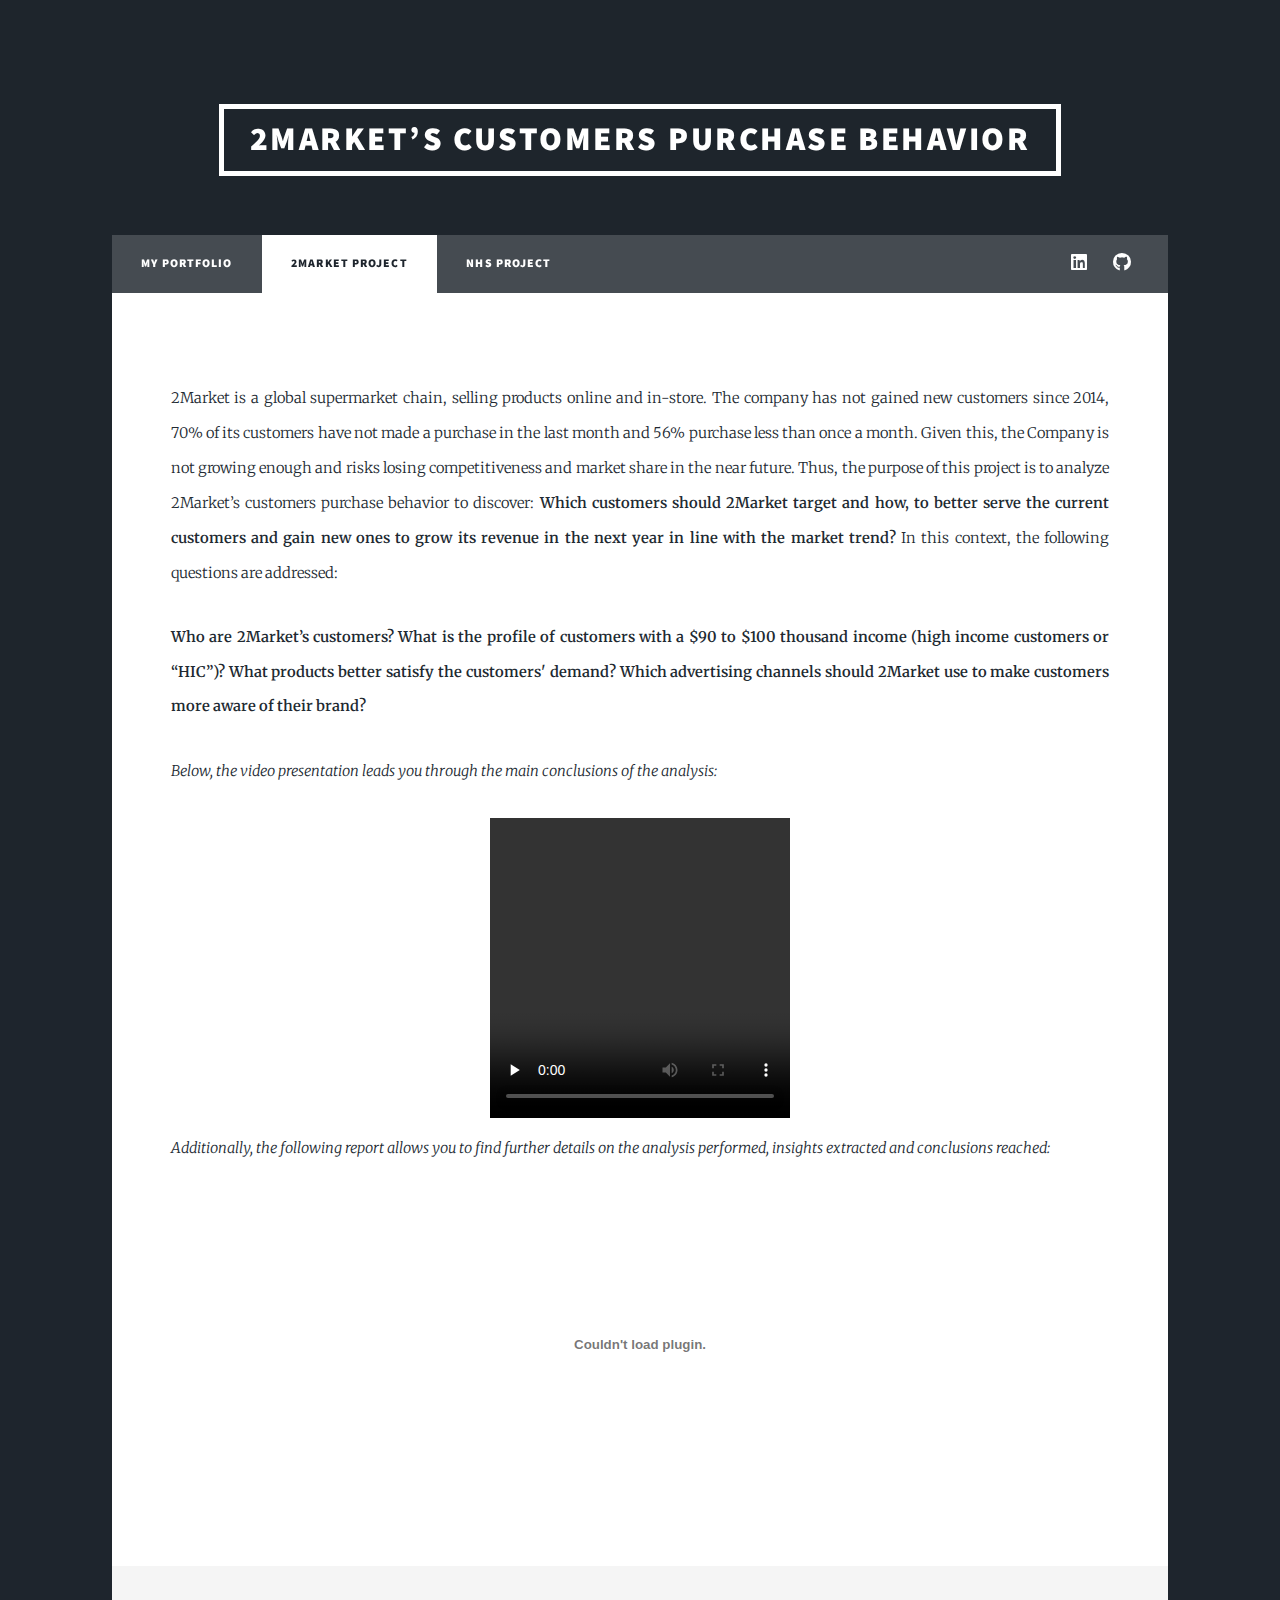
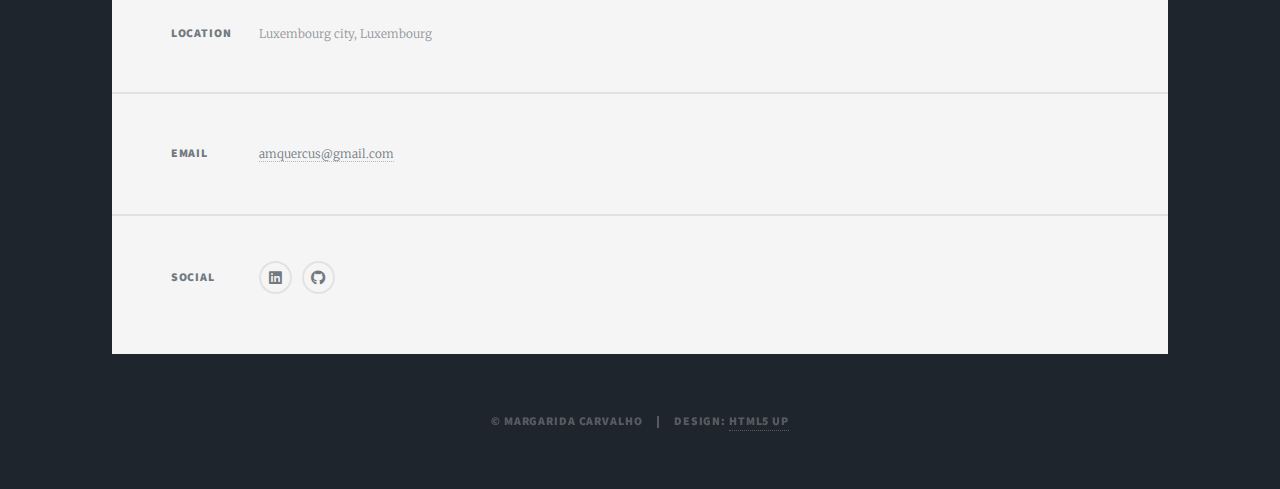
==== 2Market.html @ adb51daf "Initial commit" ====
<!DOCTYPE HTML>
<!--
	Massively by HTML5 UP
	html5up.net | @ajlkn
	Free for personal and commercial use under the CCA 3.0 license (html5up.net/license)
-->
<html>
	<head>
		<title>Margarida Carvalho - 2Market Project</title>
		<meta charset="utf-8" />
		<meta name="viewport" content="width=device-width, initial-scale=1, user-scalable=no" />
		<link rel="stylesheet" href="assets/css/main.css" />
		<noscript><link rel="stylesheet" href="assets/css/noscript.css" /></noscript>
	</head>
	<body class="is-preload">

		<!-- Wrapper -->
			<div id="wrapper">

				<!-- Header -->
					<header id="header">
						<a class="logo">2Market’s customers purchase behavior</a>
					</header>

				<!-- Nav -->
					<nav id="nav">
						<ul class="links">
							<li><a href="homepage.html">My Portfolio</a></li>
							<li class="active"><a href="2Market.html">2Market Project</a></li>
							<li><a href="NHS.html">NHS Project</a></li>
						</ul>
						<ul class="icons">
							<li><a href="https://www.linkedin.com/in/amquercus/" class="icon brands fa-linkedin"><span class="label">Linkedin</span></a></li>
							<li><a href="https://github.com/amquercus" class="icon brands fa-github"><span class="label">GitHub</span></a></li>
						</ul>
					</nav>

				<!-- Main -->
					<div id="main">

						<!-- Post -->
							<section class="post">
								<p>2Market is a global supermarket chain, selling products online and in-store. The company
									has not gained new customers since 2014, 70% of its customers have not made a
									purchase in the last month and 56% purchase less than once a month. Given this, the
									Company is not growing enough and risks losing competitiveness and market share in the
									near future. Thus, the purpose of this project is to analyze 2Market’s customers purchase
									behavior to discover: <b>Which customers should 2Market target and how, to better serve
									the current customers and gain new ones to grow its revenue in the next year in line
									with the market trend?</b> 
									In this context, the following questions are addressed:</p>
								<p><b>Who are 2Market’s customers? What is the profile of customers with a $90 to $100
									thousand income (high income customers or “HIC”)?
									What products better satisfy the customers' demand?
									Which advertising channels should 2Market use to make customers more aware of
									their brand?</b></p>
								<p><i>Below, the video presentation leads you through the main conclusions of the analysis: 
								</i></p>
								<center>
								<div class="video main">
									<video with="100%" height="300" controls="controls" preload="none">
									<source src="2Market - video presentation_MCfinal.mp4" type="video/mp4">
								</video>
								</div>
								</center>
								<p><i>Additionally, the following report allows you to find further details on the analysis performed, 
									insights extracted and conclusions reached:</i></p>
									<div class="container">
										<embed src="2Market - report_MCfinal.pdf" type="application/pdf" width="100%" height="300px"></iframe>			
									</div>
									</section>

					</div>

				<!-- Footer -->
				<footer id="footer">
					<section class="split contact">
						<section class="alt">
							<h3>Location</h3>
							<p>Luxembourg city, Luxembourg</p>
						</section>
						<section>
							<h3>Email</h3>
							<p><a href="#">amquercus@gmail.com</a></p>
						</section>
						<section>
							<h3>Social</h3>
							<ul class="icons alt">
								<li><a href="https://www.linkedin.com/in/amquercus/" class="icon brands alt fa-linkedin"><span class="label">Linkedin</span></a></li>
								<li><a href="https://github.com/amquercus" class="icon brands alt fa-github"><span class="label">GitHub</span></a></li>
							</ul>
						</section>
					</section>
				</footer>				

				<!-- Copyright -->
					<div id="copyright">
						<ul><li>&copy; Margarida Carvalho</li><li>Design: <a href="https://html5up.net">HTML5 UP</a></li></ul>
					</div>

			</div>

		<!-- Scripts -->
			<script src="assets/js/jquery.min.js"></script>
			<script src="assets/js/jquery.scrollex.min.js"></script>
			<script src="assets/js/jquery.scrolly.min.js"></script>
			<script src="assets/js/browser.min.js"></script>
			<script src="assets/js/breakpoints.min.js"></script>
			<script src="assets/js/util.js"></script>
			<script src="assets/js/main.js"></script>

	</body>
</html>
---- assets/css/main.css ----
@import url(fontawesome-all.min.css);
@import url("https://fonts.googleapis.com/css?family=Merriweather:300,700,300italic,700italic|Source+Sans+Pro:900");

/*
	Massively by HTML5 UP
	html5up.net | @ajlkn
	Free for personal and commercial use under the CCA 3.0 license (html5up.net/license)
*/

html, body, div, span, applet, object,
iframe, h1, h2, h3, h4, h5, h6, p, blockquote,
pre, a, abbr, acronym, address, big, cite,
code, del, dfn, em, img, ins, kbd, q, s, samp,
small, strike, strong, sub, sup, tt, var, b,
u, i, center, dl, dt, dd, ol, ul, li, fieldset,
form, label, legend, table, caption, tbody,
tfoot, thead, tr, th, td, article, aside,
canvas, details, embed, figure, figcaption,
footer, header, hgroup, menu, nav, output, ruby,
section, summary, time, mark, audio, video {
	margin: 0;
	padding: 0;
	border: 0;
	font-size: 100%;
	font: inherit;
	vertical-align: baseline;}

article, aside, details, figcaption, figure,
footer, header, hgroup, menu, nav, section {
	display: block;}

body {
	line-height: 1;
}

ol, ul {
	list-style: none;
}

blockquote, q {
	quotes: none;
}

	blockquote:before, blockquote:after, q:before, q:after {
		content: '';
		content: none;
	}

table {
	border-collapse: collapse;
	border-spacing: 0;
}

body {
	-webkit-text-size-adjust: none;
}

mark {
	background-color: transparent;
	color: inherit;
}

input::-moz-focus-inner {
	border: 0;
	padding: 0;
}

input, select, textarea {
	-moz-appearance: none;
	-webkit-appearance: none;
	-ms-appearance: none;
	appearance: none;
}

/* Basic */

	@-ms-viewport {
		width: device-width;
	}

	body {
		-ms-overflow-style: scrollbar;
	}

	@media screen and (max-width: 480px) {

		html, body {
			min-width: 320px;
		}

	}

	html {
		box-sizing: border-box;
	}

	*, *:before, *:after {
		box-sizing: inherit;
	}

	body {
		background-color: #1e252d;
	}

		body.is-preload *, body.is-preload *:before, body.is-preload *:after {
			-moz-animation: none !important;
			-webkit-animation: none !important;
			-ms-animation: none !important;
			animation: none !important;
			-moz-transition: none !important;
			-webkit-transition: none !important;
			-ms-transition: none !important;
			transition: none !important;
		}

/* Type */

	html {
		font-size: 16pt;
	}

		@media screen and (max-width: 1680px) {

			html {
				font-size: 12pt;
			}

		}

		@media screen and (max-width: 1280px) {

			html {
				font-size: 11pt;
			}

		}

		@media screen and (max-width: 360px) {

			html {
				font-size: 10pt;
			}

		}

	body {
		color: #212931;
	}

	body, input, select, textarea {
		font-family: "Merriweather", Georgia, serif;
		font-weight: 300;
		font-size: 1rem;
		line-height: 2.375;
	}

	a {
		-moz-transition: color 0.2s ease-in-out, background-color 0.2s ease-in-out, border-color 0.2s ease-in-out, box-shadow 0.2s ease-in-out;
		-webkit-transition: color 0.2s ease-in-out, background-color 0.2s ease-in-out, border-color 0.2s ease-in-out, box-shadow 0.2s ease-in-out;
		-ms-transition: color 0.2s ease-in-out, background-color 0.2s ease-in-out, border-color 0.2s ease-in-out, box-shadow 0.2s ease-in-out;
		transition: color 0.2s ease-in-out, background-color 0.2s ease-in-out, border-color 0.2s ease-in-out, box-shadow 0.2s ease-in-out;
		border-bottom: dotted 1px;
		text-decoration: none;
	}

		a:hover {
			border-bottom-color: transparent;
		}

	strong, b {
		font-weight: 600;
	}

	em, i {
		font-style: italic;
	}

	p {
		text-align: justify;
		margin: 0 0 2rem 0;
	}

	h1, h2, h3, h4, h5, h6 {
		font-family: "Source Sans Pro", Helvetica, sans-serif;
		font-weight: 900;
		line-height: 1.5;
		letter-spacing: 0.075em;
		text-transform: uppercase;
		margin: 0 0 1rem 0;
	}

		h1 a, h2 a, h3 a, h4 a, h5 a, h6 a {
			border-bottom: 0;
			color: inherit;
			text-decoration: none;
		}

	h1 {
		font-size: 4rem;
		line-height: 1.1;
		margin: 0 0 2rem 0;
	}

	h2 {
		font-size: 1.75rem;
		line-height: 1.3;
		margin: 0 0 1.5rem 0;
	}

	h3 {
		font-size: 1.25rem;
		margin: 0 0 1.5rem 0;
	}

	h4 {
		font-size: 1rem;
	}

	h5 {
		font-size: 0.9rem;
	}

	h6 {
		font-size: 0.8rem;
	}

	sub {
		font-size: 0.8rem;
		position: relative;
		top: 0.5rem;
	}

	sup {
		font-size: 0.8rem;
		position: relative;
		top: -0.5rem;
	}

	blockquote {
		border-left: solid 4px;
		font-style: italic;
		margin: 0 0 2rem 0;
		padding: 0.5rem 0 0.5rem 2rem;
	}

	code {
		border: solid 2px;
		font-family: "Courier New", monospace;
		font-size: 0.9rem;
		margin: 0 0.25rem;
		padding: 0.25rem 0.65rem;
	}

	pre {
		-webkit-overflow-scrolling: touch;
		font-family: "Courier New", monospace;
		font-size: 0.9rem;
		margin: 0 0 2rem 0;
	}

		pre code {
			display: block;
			line-height: 1.75;
			padding: 1rem 1.5rem;
			overflow-x: auto;
		}

	hr {
		border: 0;
		border-bottom: solid 2px;
		margin: 3rem 0;
	}

		hr.major {
			margin: 5rem 0;
		}

	.align-left {
		text-align: left;
	}

	.align-center {
		text-align: center;
	}

	.align-right {
		text-align: right;
	}

	input, select, textarea {
		color: #212931;
	}

	a {
		color: #212931;
		border-bottom-color: rgba(33, 41, 49, 0.5);
	}

		a:hover {
			border-bottom-color: transparent;
			color: #18bfef !important;
		}

	strong, b {
		color: #212931;
	}

	h1, h2, h3, h4, h5, h6 {
		color: #212931;
	}

	blockquote {
		border-left-color: #eeeeee;
	}

	code {
		background: rgba(220, 220, 220, 0.25);
		border-color: #eeeeee;
	}

	hr {
		border-bottom-color: #eeeeee;
	}

/* Row */

	.row {
		display: flex;
		flex-wrap: wrap;
		box-sizing: border-box;
		align-items: stretch;
	}

		.row > * {
			box-sizing: border-box;
		}

		.row.gtr-uniform > * > :last-child {
			margin-bottom: 0;
		}

		.row.aln-left {
			justify-content: flex-start;
		}

		.row.aln-center {
			justify-content: center;
		}

		.row.aln-right {
			justify-content: flex-end;
		}

		.row.aln-top {
			align-items: flex-start;
		}

		.row.aln-middle {
			align-items: center;
		}

		.row.aln-bottom {
			align-items: flex-end;
		}

		.row > .imp {
			order: -1;
		}

		.row > .col-1 {
			width: 8.33333%;
		}

		.row > .off-1 {
			margin-left: 8.33333%;
		}

		.row > .col-2 {
			width: 16.66667%;
		}

		.row > .off-2 {
			margin-left: 16.66667%;
		}

		.row > .col-3 {
			width: 25%;
		}

		.row > .off-3 {
			margin-left: 25%;
		}

		.row > .col-4 {
			width: 33.33333%;
		}

		.row > .off-4 {
			margin-left: 33.33333%;
		}

		.row > .col-5 {
			width: 41.66667%;
		}

		.row > .off-5 {
			margin-left: 41.66667%;
		}

		.row > .col-6 {
			width: 50%;
		}

		.row > .off-6 {
			margin-left: 50%;
		}

		.row > .col-7 {
			width: 58.33333%;
		}

		.row > .off-7 {
			margin-left: 58.33333%;
		}

		.row > .col-8 {
			width: 66.66667%;
		}

		.row > .off-8 {
			margin-left: 66.66667%;
		}

		.row > .col-9 {
			width: 75%;
		}

		.row > .off-9 {
			margin-left: 75%;
		}

		.row > .col-10 {
			width: 83.33333%;
		}

		.row > .off-10 {
			margin-left: 83.33333%;
		}

		.row > .col-11 {
			width: 91.66667%;
		}

		.row > .off-11 {
			margin-left: 91.66667%;
		}

		.row > .col-12 {
			width: 100%;
		}

		.row > .off-12 {
			margin-left: 100%;
		}

		.row.gtr-0 {
			margin-top: 0;
			margin-left: 0rem;
		}

			.row.gtr-0 > * {
				padding: 0 0 0 0rem;
			}

			.row.gtr-0.gtr-uniform {
				margin-top: 0rem;
			}

				.row.gtr-0.gtr-uniform > * {
					padding-top: 0rem;
				}

		.row.gtr-25 {
			margin-top: 0;
			margin-left: -0.375rem;
		}

			.row.gtr-25 > * {
				padding: 0 0 0 0.375rem;
			}

			.row.gtr-25.gtr-uniform {
				margin-top: -0.375rem;
			}

				.row.gtr-25.gtr-uniform > * {
					padding-top: 0.375rem;
				}

		.row.gtr-50 {
			margin-top: 0;
			margin-left: -0.75rem;
		}

			.row.gtr-50 > * {
				padding: 0 0 0 0.75rem;
			}

			.row.gtr-50.gtr-uniform {
				margin-top: -0.75rem;
			}

				.row.gtr-50.gtr-uniform > * {
					padding-top: 0.75rem;
				}

		.row {
			margin-top: 0;
			margin-left: -1.5rem;
		}

			.row > * {
				padding: 0 0 0 1.5rem;
			}

			.row.gtr-uniform {
				margin-top: -1.5rem;
			}

				.row.gtr-uniform > * {
					padding-top: 1.5rem;
				}

		.row.gtr-150 {
			margin-top: 0;
			margin-left: -2.25rem;
		}

			.row.gtr-150 > * {
				padding: 0 0 0 2.25rem;
			}

			.row.gtr-150.gtr-uniform {
				margin-top: -2.25rem;
			}

				.row.gtr-150.gtr-uniform > * {
					padding-top: 2.25rem;
				}

		.row.gtr-200 {
			margin-top: 0;
			margin-left: -3rem;
		}

			.row.gtr-200 > * {
				padding: 0 0 0 3rem;
			}

			.row.gtr-200.gtr-uniform {
				margin-top: -3rem;
			}

				.row.gtr-200.gtr-uniform > * {
					padding-top: 3rem;
				}

		@media screen and (max-width: 1680px) {

			.row {
				display: flex;
				flex-wrap: wrap;
				box-sizing: border-box;
				align-items: stretch;
			}

				.row > * {
					box-sizing: border-box;
				}

				.row.gtr-uniform > * > :last-child {
					margin-bottom: 0;
				}

				.row.aln-left {
					justify-content: flex-start;
				}

				.row.aln-center {
					justify-content: center;
				}

				.row.aln-right {
					justify-content: flex-end;
				}

				.row.aln-top {
					align-items: flex-start;
				}

				.row.aln-middle {
					align-items: center;
				}

				.row.aln-bottom {
					align-items: flex-end;
				}

				.row > .imp-xlarge {
					order: -1;
				}

				.row > .col-1-xlarge {
					width: 8.33333%;
				}

				.row > .off-1-xlarge {
					margin-left: 8.33333%;
				}

				.row > .col-2-xlarge {
					width: 16.66667%;
				}

				.row > .off-2-xlarge {
					margin-left: 16.66667%;
				}

				.row > .col-3-xlarge {
					width: 25%;
				}

				.row > .off-3-xlarge {
					margin-left: 25%;
				}

				.row > .col-4-xlarge {
					width: 33.33333%;
				}

				.row > .off-4-xlarge {
					margin-left: 33.33333%;
				}

				.row > .col-5-xlarge {
					width: 41.66667%;
				}

				.row > .off-5-xlarge {
					margin-left: 41.66667%;
				}

				.row > .col-6-xlarge {
					width: 50%;
				}

				.row > .off-6-xlarge {
					margin-left: 50%;
				}

				.row > .col-7-xlarge {
					width: 58.33333%;
				}

				.row > .off-7-xlarge {
					margin-left: 58.33333%;
				}

				.row > .col-8-xlarge {
					width: 66.66667%;
				}

				.row > .off-8-xlarge {
					margin-left: 66.66667%;
				}

				.row > .col-9-xlarge {
					width: 75%;
				}

				.row > .off-9-xlarge {
					margin-left: 75%;
				}

				.row > .col-10-xlarge {
					width: 83.33333%;
				}

				.row > .off-10-xlarge {
					margin-left: 83.33333%;
				}

				.row > .col-11-xlarge {
					width: 91.66667%;
				}

				.row > .off-11-xlarge {
					margin-left: 91.66667%;
				}

				.row > .col-12-xlarge {
					width: 100%;
				}

				.row > .off-12-xlarge {
					margin-left: 100%;
				}

				.row.gtr-0 {
					margin-top: 0;
					margin-left: 0rem;
				}

					.row.gtr-0 > * {
						padding: 0 0 0 0rem;
					}

					.row.gtr-0.gtr-uniform {
						margin-top: 0rem;
					}

						.row.gtr-0.gtr-uniform > * {
							padding-top: 0rem;
						}

				.row.gtr-25 {
					margin-top: 0;
					margin-left: -0.375rem;
				}

					.row.gtr-25 > * {
						padding: 0 0 0 0.375rem;
					}

					.row.gtr-25.gtr-uniform {
						margin-top: -0.375rem;
					}

						.row.gtr-25.gtr-uniform > * {
							padding-top: 0.375rem;
						}

				.row.gtr-50 {
					margin-top: 0;
					margin-left: -0.75rem;
				}

					.row.gtr-50 > * {
						padding: 0 0 0 0.75rem;
					}

					.row.gtr-50.gtr-uniform {
						margin-top: -0.75rem;
					}

						.row.gtr-50.gtr-uniform > * {
							padding-top: 0.75rem;
						}

				.row {
					margin-top: 0;
					margin-left: -1.5rem;
				}

					.row > * {
						padding: 0 0 0 1.5rem;
					}

					.row.gtr-uniform {
						margin-top: -1.5rem;
					}

						.row.gtr-uniform > * {
							padding-top: 1.5rem;
						}

				.row.gtr-150 {
					margin-top: 0;
					margin-left: -2.25rem;
				}

					.row.gtr-150 > * {
						padding: 0 0 0 2.25rem;
					}

					.row.gtr-150.gtr-uniform {
						margin-top: -2.25rem;
					}

						.row.gtr-150.gtr-uniform > * {
							padding-top: 2.25rem;
						}

				.row.gtr-200 {
					margin-top: 0;
					margin-left: -3rem;
				}

					.row.gtr-200 > * {
						padding: 0 0 0 3rem;
					}

					.row.gtr-200.gtr-uniform {
						margin-top: -3rem;
					}

						.row.gtr-200.gtr-uniform > * {
							padding-top: 3rem;
						}

		}

		@media screen and (max-width: 1280px) {

			.row {
				display: flex;
				flex-wrap: wrap;
				box-sizing: border-box;
				align-items: stretch;
			}

				.row > * {
					box-sizing: border-box;
				}

				.row.gtr-uniform > * > :last-child {
					margin-bottom: 0;
				}

				.row.aln-left {
					justify-content: flex-start;
				}

				.row.aln-center {
					justify-content: center;
				}

				.row.aln-right {
					justify-content: flex-end;
				}

				.row.aln-top {
					align-items: flex-start;
				}

				.row.aln-middle {
					align-items: center;
				}

				.row.aln-bottom {
					align-items: flex-end;
				}

				.row > .imp-large {
					order: -1;
				}

				.row > .col-1-large {
					width: 8.33333%;
				}

				.row > .off-1-large {
					margin-left: 8.33333%;
				}

				.row > .col-2-large {
					width: 16.66667%;
				}

				.row > .off-2-large {
					margin-left: 16.66667%;
				}

				.row > .col-3-large {
					width: 25%;
				}

				.row > .off-3-large {
					margin-left: 25%;
				}

				.row > .col-4-large {
					width: 33.33333%;
				}

				.row > .off-4-large {
					margin-left: 33.33333%;
				}

				.row > .col-5-large {
					width: 41.66667%;
				}

				.row > .off-5-large {
					margin-left: 41.66667%;
				}

				.row > .col-6-large {
					width: 50%;
				}

				.row > .off-6-large {
					margin-left: 50%;
				}

				.row > .col-7-large {
					width: 58.33333%;
				}

				.row > .off-7-large {
					margin-left: 58.33333%;
				}

				.row > .col-8-large {
					width: 66.66667%;
				}

				.row > .off-8-large {
					margin-left: 66.66667%;
				}

				.row > .col-9-large {
					width: 75%;
				}

				.row > .off-9-large {
					margin-left: 75%;
				}

				.row > .col-10-large {
					width: 83.33333%;
				}

				.row > .off-10-large {
					margin-left: 83.33333%;
				}

				.row > .col-11-large {
					width: 91.66667%;
				}

				.row > .off-11-large {
					margin-left: 91.66667%;
				}

				.row > .col-12-large {
					width: 100%;
				}

				.row > .off-12-large {
					margin-left: 100%;
				}

				.row.gtr-0 {
					margin-top: 0;
					margin-left: 0rem;
				}

					.row.gtr-0 > * {
						padding: 0 0 0 0rem;
					}

					.row.gtr-0.gtr-uniform {
						margin-top: 0rem;
					}

						.row.gtr-0.gtr-uniform > * {
							padding-top: 0rem;
						}

				.row.gtr-25 {
					margin-top: 0;
					margin-left: -0.375rem;
				}

					.row.gtr-25 > * {
						padding: 0 0 0 0.375rem;
					}

					.row.gtr-25.gtr-uniform {
						margin-top: -0.375rem;
					}

						.row.gtr-25.gtr-uniform > * {
							padding-top: 0.375rem;
						}

				.row.gtr-50 {
					margin-top: 0;
					margin-left: -0.75rem;
				}

					.row.gtr-50 > * {
						padding: 0 0 0 0.75rem;
					}

					.row.gtr-50.gtr-uniform {
						margin-top: -0.75rem;
					}

						.row.gtr-50.gtr-uniform > * {
							padding-top: 0.75rem;
						}

				.row {
					margin-top: 0;
					margin-left: -1.5rem;
				}

					.row > * {
						padding: 0 0 0 1.5rem;
					}

					.row.gtr-uniform {
						margin-top: -1.5rem;
					}

						.row.gtr-uniform > * {
							padding-top: 1.5rem;
						}

				.row.gtr-150 {
					margin-top: 0;
					margin-left: -2.25rem;
				}

					.row.gtr-150 > * {
						padding: 0 0 0 2.25rem;
					}

					.row.gtr-150.gtr-uniform {
						margin-top: -2.25rem;
					}

						.row.gtr-150.gtr-uniform > * {
							padding-top: 2.25rem;
						}

				.row.gtr-200 {
					margin-top: 0;
					margin-left: -3rem;
				}

					.row.gtr-200 > * {
						padding: 0 0 0 3rem;
					}

					.row.gtr-200.gtr-uniform {
						margin-top: -3rem;
					}

						.row.gtr-200.gtr-uniform > * {
							padding-top: 3rem;
						}

		}

		@media screen and (max-width: 980px) {

			.row {
				display: flex;
				flex-wrap: wrap;
				box-sizing: border-box;
				align-items: stretch;
			}

				.row > * {
					box-sizing: border-box;
				}

				.row.gtr-uniform > * > :last-child {
					margin-bottom: 0;
				}

				.row.aln-left {
					justify-content: flex-start;
				}

				.row.aln-center {
					justify-content: center;
				}

				.row.aln-right {
					justify-content: flex-end;
				}

				.row.aln-top {
					align-items: flex-start;
				}

				.row.aln-middle {
					align-items: center;
				}

				.row.aln-bottom {
					align-items: flex-end;
				}

				.row > .imp-medium {
					order: -1;
				}

				.row > .col-1-medium {
					width: 8.33333%;
				}

				.row > .off-1-medium {
					margin-left: 8.33333%;
				}

				.row > .col-2-medium {
					width: 16.66667%;
				}

				.row > .off-2-medium {
					margin-left: 16.66667%;
				}

				.row > .col-3-medium {
					width: 25%;
				}

				.row > .off-3-medium {
					margin-left: 25%;
				}

				.row > .col-4-medium {
					width: 33.33333%;
				}

				.row > .off-4-medium {
					margin-left: 33.33333%;
				}

				.row > .col-5-medium {
					width: 41.66667%;
				}

				.row > .off-5-medium {
					margin-left: 41.66667%;
				}

				.row > .col-6-medium {
					width: 50%;
				}

				.row > .off-6-medium {
					margin-left: 50%;
				}

				.row > .col-7-medium {
					width: 58.33333%;
				}

				.row > .off-7-medium {
					margin-left: 58.33333%;
				}

				.row > .col-8-medium {
					width: 66.66667%;
				}

				.row > .off-8-medium {
					margin-left: 66.66667%;
				}

				.row > .col-9-medium {
					width: 75%;
				}

				.row > .off-9-medium {
					margin-left: 75%;
				}

				.row > .col-10-medium {
					width: 83.33333%;
				}

				.row > .off-10-medium {
					margin-left: 83.33333%;
				}

				.row > .col-11-medium {
					width: 91.66667%;
				}

				.row > .off-11-medium {
					margin-left: 91.66667%;
				}

				.row > .col-12-medium {
					width: 100%;
				}

				.row > .off-12-medium {
					margin-left: 100%;
				}

				.row.gtr-0 {
					margin-top: 0;
					margin-left: 0rem;
				}

					.row.gtr-0 > * {
						padding: 0 0 0 0rem;
					}

					.row.gtr-0.gtr-uniform {
						margin-top: 0rem;
					}

						.row.gtr-0.gtr-uniform > * {
							padding-top: 0rem;
						}

				.row.gtr-25 {
					margin-top: 0;
					margin-left: -0.375rem;
				}

					.row.gtr-25 > * {
						padding: 0 0 0 0.375rem;
					}

					.row.gtr-25.gtr-uniform {
						margin-top: -0.375rem;
					}

						.row.gtr-25.gtr-uniform > * {
							padding-top: 0.375rem;
						}

				.row.gtr-50 {
					margin-top: 0;
					margin-left: -0.75rem;
				}

					.row.gtr-50 > * {
						padding: 0 0 0 0.75rem;
					}

					.row.gtr-50.gtr-uniform {
						margin-top: -0.75rem;
					}

						.row.gtr-50.gtr-uniform > * {
							padding-top: 0.75rem;
						}

				.row {
					margin-top: 0;
					margin-left: -1.5rem;
				}

					.row > * {
						padding: 0 0 0 1.5rem;
					}

					.row.gtr-uniform {
						margin-top: -1.5rem;
					}

						.row.gtr-uniform > * {
							padding-top: 1.5rem;
						}

				.row.gtr-150 {
					margin-top: 0;
					margin-left: -2.25rem;
				}

					.row.gtr-150 > * {
						padding: 0 0 0 2.25rem;
					}

					.row.gtr-150.gtr-uniform {
						margin-top: -2.25rem;
					}

						.row.gtr-150.gtr-uniform > * {
							padding-top: 2.25rem;
						}

				.row.gtr-200 {
					margin-top: 0;
					margin-left: -3rem;
				}

					.row.gtr-200 > * {
						padding: 0 0 0 3rem;
					}

					.row.gtr-200.gtr-uniform {
						margin-top: -3rem;
					}

						.row.gtr-200.gtr-uniform > * {
							padding-top: 3rem;
						}

		}

		@media screen and (max-width: 736px) {

			.row {
				display: flex;
				flex-wrap: wrap;
				box-sizing: border-box;
				align-items: stretch;
			}

				.row > * {
					box-sizing: border-box;
				}

				.row.gtr-uniform > * > :last-child {
					margin-bottom: 0;
				}

				.row.aln-left {
					justify-content: flex-start;
				}

				.row.aln-center {
					justify-content: center;
				}

				.row.aln-right {
					justify-content: flex-end;
				}

				.row.aln-top {
					align-items: flex-start;
				}

				.row.aln-middle {
					align-items: center;
				}

				.row.aln-bottom {
					align-items: flex-end;
				}

				.row > .imp-small {
					order: -1;
				}

				.row > .col-1-small {
					width: 8.33333%;
				}

				.row > .off-1-small {
					margin-left: 8.33333%;
				}

				.row > .col-2-small {
					width: 16.66667%;
				}

				.row > .off-2-small {
					margin-left: 16.66667%;
				}

				.row > .col-3-small {
					width: 25%;
				}

				.row > .off-3-small {
					margin-left: 25%;
				}

				.row > .col-4-small {
					width: 33.33333%;
				}

				.row > .off-4-small {
					margin-left: 33.33333%;
				}

				.row > .col-5-small {
					width: 41.66667%;
				}

				.row > .off-5-small {
					margin-left: 41.66667%;
				}

				.row > .col-6-small {
					width: 50%;
				}

				.row > .off-6-small {
					margin-left: 50%;
				}

				.row > .col-7-small {
					width: 58.33333%;
				}

				.row > .off-7-small {
					margin-left: 58.33333%;
				}

				.row > .col-8-small {
					width: 66.66667%;
				}

				.row > .off-8-small {
					margin-left: 66.66667%;
				}

				.row > .col-9-small {
					width: 75%;
				}

				.row > .off-9-small {
					margin-left: 75%;
				}

				.row > .col-10-small {
					width: 83.33333%;
				}

				.row > .off-10-small {
					margin-left: 83.33333%;
				}

				.row > .col-11-small {
					width: 91.66667%;
				}

				.row > .off-11-small {
					margin-left: 91.66667%;
				}

				.row > .col-12-small {
					width: 100%;
				}

				.row > .off-12-small {
					margin-left: 100%;
				}

				.row.gtr-0 {
					margin-top: 0;
					margin-left: 0rem;
				}

					.row.gtr-0 > * {
						padding: 0 0 0 0rem;
					}

					.row.gtr-0.gtr-uniform {
						margin-top: 0rem;
					}

						.row.gtr-0.gtr-uniform > * {
							padding-top: 0rem;
						}

				.row.gtr-25 {
					margin-top: 0;
					margin-left: -0.375rem;
				}

					.row.gtr-25 > * {
						padding: 0 0 0 0.375rem;
					}

					.row.gtr-25.gtr-uniform {
						margin-top: -0.375rem;
					}

						.row.gtr-25.gtr-uniform > * {
							padding-top: 0.375rem;
						}

				.row.gtr-50 {
					margin-top: 0;
					margin-left: -0.75rem;
				}

					.row.gtr-50 > * {
						padding: 0 0 0 0.75rem;
					}

					.row.gtr-50.gtr-uniform {
						margin-top: -0.75rem;
					}

						.row.gtr-50.gtr-uniform > * {
							padding-top: 0.75rem;
						}

				.row {
					margin-top: 0;
					margin-left: -1.5rem;
				}

					.row > * {
						padding: 0 0 0 1.5rem;
					}

					.row.gtr-uniform {
						margin-top: -1.5rem;
					}

						.row.gtr-uniform > * {
							padding-top: 1.5rem;
						}

				.row.gtr-150 {
					margin-top: 0;
					margin-left: -2.25rem;
				}

					.row.gtr-150 > * {
						padding: 0 0 0 2.25rem;
					}

					.row.gtr-150.gtr-uniform {
						margin-top: -2.25rem;
					}

						.row.gtr-150.gtr-uniform > * {
							padding-top: 2.25rem;
						}

				.row.gtr-200 {
					margin-top: 0;
					margin-left: -3rem;
				}

					.row.gtr-200 > * {
						padding: 0 0 0 3rem;
					}

					.row.gtr-200.gtr-uniform {
						margin-top: -3rem;
					}

						.row.gtr-200.gtr-uniform > * {
							padding-top: 3rem;
						}

		}

		@media screen and (max-width: 480px) {

			.row {
				display: flex;
				flex-wrap: wrap;
				box-sizing: border-box;
				align-items: stretch;
			}

				.row > * {
					box-sizing: border-box;
				}

				.row.gtr-uniform > * > :last-child {
					margin-bottom: 0;
				}

				.row.aln-left {
					justify-content: flex-start;
				}

				.row.aln-center {
					justify-content: center;
				}

				.row.aln-right {
					justify-content: flex-end;
				}

				.row.aln-top {
					align-items: flex-start;
				}

				.row.aln-middle {
					align-items: center;
				}

				.row.aln-bottom {
					align-items: flex-end;
				}

				.row > .imp-xsmall {
					order: -1;
				}

				.row > .col-1-xsmall {
					width: 8.33333%;
				}

				.row > .off-1-xsmall {
					margin-left: 8.33333%;
				}

				.row > .col-2-xsmall {
					width: 16.66667%;
				}

				.row > .off-2-xsmall {
					margin-left: 16.66667%;
				}

				.row > .col-3-xsmall {
					width: 25%;
				}

				.row > .off-3-xsmall {
					margin-left: 25%;
				}

				.row > .col-4-xsmall {
					width: 33.33333%;
				}

				.row > .off-4-xsmall {
					margin-left: 33.33333%;
				}

				.row > .col-5-xsmall {
					width: 41.66667%;
				}

				.row > .off-5-xsmall {
					margin-left: 41.66667%;
				}

				.row > .col-6-xsmall {
					width: 50%;
				}

				.row > .off-6-xsmall {
					margin-left: 50%;
				}

				.row > .col-7-xsmall {
					width: 58.33333%;
				}

				.row > .off-7-xsmall {
					margin-left: 58.33333%;
				}

				.row > .col-8-xsmall {
					width: 66.66667%;
				}

				.row > .off-8-xsmall {
					margin-left: 66.66667%;
				}

				.row > .col-9-xsmall {
					width: 75%;
				}

				.row > .off-9-xsmall {
					margin-left: 75%;
				}

				.row > .col-10-xsmall {
					width: 83.33333%;
				}

				.row > .off-10-xsmall {
					margin-left: 83.33333%;
				}

				.row > .col-11-xsmall {
					width: 91.66667%;
				}

				.row > .off-11-xsmall {
					margin-left: 91.66667%;
				}

				.row > .col-12-xsmall {
					width: 100%;
				}

				.row > .off-12-xsmall {
					margin-left: 100%;
				}

				.row.gtr-0 {
					margin-top: 0;
					margin-left: 0rem;
				}

					.row.gtr-0 > * {
						padding: 0 0 0 0rem;
					}

					.row.gtr-0.gtr-uniform {
						margin-top: 0rem;
					}

						.row.gtr-0.gtr-uniform > * {
							padding-top: 0rem;
						}

				.row.gtr-25 {
					margin-top: 0;
					margin-left: -0.375rem;
				}

					.row.gtr-25 > * {
						padding: 0 0 0 0.375rem;
					}

					.row.gtr-25.gtr-uniform {
						margin-top: -0.375rem;
					}

						.row.gtr-25.gtr-uniform > * {
							padding-top: 0.375rem;
						}

				.row.gtr-50 {
					margin-top: 0;
					margin-left: -0.75rem;
				}

					.row.gtr-50 > * {
						padding: 0 0 0 0.75rem;
					}

					.row.gtr-50.gtr-uniform {
						margin-top: -0.75rem;
					}

						.row.gtr-50.gtr-uniform > * {
							padding-top: 0.75rem;
						}

				.row {
					margin-top: 0;
					margin-left: -1.5rem;
				}

					.row > * {
						padding: 0 0 0 1.5rem;
					}

					.row.gtr-uniform {
						margin-top: -1.5rem;
					}

						.row.gtr-uniform > * {
							padding-top: 1.5rem;
						}

				.row.gtr-150 {
					margin-top: 0;
					margin-left: -2.25rem;
				}

					.row.gtr-150 > * {
						padding: 0 0 0 2.25rem;
					}

					.row.gtr-150.gtr-uniform {
						margin-top: -2.25rem;
					}

						.row.gtr-150.gtr-uniform > * {
							padding-top: 2.25rem;
						}

				.row.gtr-200 {
					margin-top: 0;
					margin-left: -3rem;
				}

					.row.gtr-200 > * {
						padding: 0 0 0 3rem;
					}

					.row.gtr-200.gtr-uniform {
						margin-top: -3rem;
					}

						.row.gtr-200.gtr-uniform > * {
							padding-top: 3rem;
						}

		}

		@media screen and (max-width: 360px) {

			.row {
				display: flex;
				flex-wrap: wrap;
				box-sizing: border-box;
				align-items: stretch;
			}

				.row > * {
					box-sizing: border-box;
				}

				.row.gtr-uniform > * > :last-child {
					margin-bottom: 0;
				}

				.row.aln-left {
					justify-content: flex-start;
				}

				.row.aln-center {
					justify-content: center;
				}

				.row.aln-right {
					justify-content: flex-end;
				}

				.row.aln-top {
					align-items: flex-start;
				}

				.row.aln-middle {
					align-items: center;
				}

				.row.aln-bottom {
					align-items: flex-end;
				}

				.row > .imp-xxsmall {
					order: -1;
				}

				.row > .col-1-xxsmall {
					width: 8.33333%;
				}

				.row > .off-1-xxsmall {
					margin-left: 8.33333%;
				}

				.row > .col-2-xxsmall {
					width: 16.66667%;
				}

				.row > .off-2-xxsmall {
					margin-left: 16.66667%;
				}

				.row > .col-3-xxsmall {
					width: 25%;
				}

				.row > .off-3-xxsmall {
					margin-left: 25%;
				}

				.row > .col-4-xxsmall {
					width: 33.33333%;
				}

				.row > .off-4-xxsmall {
					margin-left: 33.33333%;
				}

				.row > .col-5-xxsmall {
					width: 41.66667%;
				}

				.row > .off-5-xxsmall {
					margin-left: 41.66667%;
				}

				.row > .col-6-xxsmall {
					width: 50%;
				}

				.row > .off-6-xxsmall {
					margin-left: 50%;
				}

				.row > .col-7-xxsmall {
					width: 58.33333%;
				}

				.row > .off-7-xxsmall {
					margin-left: 58.33333%;
				}

				.row > .col-8-xxsmall {
					width: 66.66667%;
				}

				.row > .off-8-xxsmall {
					margin-left: 66.66667%;
				}

				.row > .col-9-xxsmall {
					width: 75%;
				}

				.row > .off-9-xxsmall {
					margin-left: 75%;
				}

				.row > .col-10-xxsmall {
					width: 83.33333%;
				}

				.row > .off-10-xxsmall {
					margin-left: 83.33333%;
				}

				.row > .col-11-xxsmall {
					width: 91.66667%;
				}

				.row > .off-11-xxsmall {
					margin-left: 91.66667%;
				}

				.row > .col-12-xxsmall {
					width: 100%;
				}

				.row > .off-12-xxsmall {
					margin-left: 100%;
				}

				.row.gtr-0 {
					margin-top: 0;
					margin-left: 0rem;
				}

					.row.gtr-0 > * {
						padding: 0 0 0 0rem;
					}

					.row.gtr-0.gtr-uniform {
						margin-top: 0rem;
					}

						.row.gtr-0.gtr-uniform > * {
							padding-top: 0rem;
						}

				.row.gtr-25 {
					margin-top: 0;
					margin-left: -0.375rem;
				}

					.row.gtr-25 > * {
						padding: 0 0 0 0.375rem;
					}

					.row.gtr-25.gtr-uniform {
						margin-top: -0.375rem;
					}

						.row.gtr-25.gtr-uniform > * {
							padding-top: 0.375rem;
						}

				.row.gtr-50 {
					margin-top: 0;
					margin-left: -0.75rem;
				}

					.row.gtr-50 > * {
						padding: 0 0 0 0.75rem;
					}

					.row.gtr-50.gtr-uniform {
						margin-top: -0.75rem;
					}

						.row.gtr-50.gtr-uniform > * {
							padding-top: 0.75rem;
						}

				.row {
					margin-top: 0;
					margin-left: -1.5rem;
				}

					.row > * {
						padding: 0 0 0 1.5rem;
					}

					.row.gtr-uniform {
						margin-top: -1.5rem;
					}

						.row.gtr-uniform > * {
							padding-top: 1.5rem;
						}

				.row.gtr-150 {
					margin-top: 0;
					margin-left: -2.25rem;
				}

					.row.gtr-150 > * {
						padding: 0 0 0 2.25rem;
					}

					.row.gtr-150.gtr-uniform {
						margin-top: -2.25rem;
					}

						.row.gtr-150.gtr-uniform > * {
							padding-top: 2.25rem;
						}

				.row.gtr-200 {
					margin-top: 0;
					margin-left: -3rem;
				}

					.row.gtr-200 > * {
						padding: 0 0 0 3rem;
					}

					.row.gtr-200.gtr-uniform {
						margin-top: -3rem;
					}

						.row.gtr-200.gtr-uniform > * {
							padding-top: 3rem;
						}

		}

/* Box */

	.box {
		border: solid 2px;
		margin-bottom: 2rem;
		padding: 1.5rem;
	}

		.box > :last-child,
		.box > :last-child > :last-child,
		.box > :last-child > :last-child > :last-child {
			margin-bottom: 0;
		}

		.box.alt {
			border: 0;
			border-radius: 0;
			padding: 0;
		}

	.box {
		border-color: #eeeeee;
	}

/* Button */

	input[type="submit"],
	input[type="reset"],
	input[type="button"],
	button,
	.button {
		-moz-appearance: none;
		-webkit-appearance: none;
		-ms-appearance: none;
		appearance: none;
		-moz-transition: background-color 0.2s ease-in-out, box-shadow 0.2s ease-in-out, color 0.2s ease-in-out;
		-webkit-transition: background-color 0.2s ease-in-out, box-shadow 0.2s ease-in-out, color 0.2s ease-in-out;
		-ms-transition: background-color 0.2s ease-in-out, box-shadow 0.2s ease-in-out, color 0.2s ease-in-out;
		transition: background-color 0.2s ease-in-out, box-shadow 0.2s ease-in-out, color 0.2s ease-in-out;
		border: 0;
		border-radius: 0;
		cursor: pointer;
		display: inline-block;
		font-family: "Source Sans Pro", Helvetica, sans-serif;
		font-size: 0.8rem;
		font-weight: 900;
		letter-spacing: 0.075em;
		height: 3rem;
		line-height: 3rem;
		padding: 0 2rem;
		text-align: center;
		text-decoration: none;
		text-transform: uppercase;
		white-space: nowrap;
	}

		input[type="submit"].icon:before,
		input[type="reset"].icon:before,
		input[type="button"].icon:before,
		button.icon:before,
		.button.icon:before {
			margin-right: 0.5rem;
		}

		input[type="submit"].icon.solo,
		input[type="reset"].icon.solo,
		input[type="button"].icon.solo,
		button.icon.solo,
		.button.icon.solo {
			position: relative;
			width: 4rem;
			height: 4rem;
			line-height: 4rem;
			border-radius: 4rem;
			text-indent: 4rem;
			overflow: hidden;
			padding: 0;
			white-space: nowrap;
		}

			input[type="submit"].icon.solo:before,
			input[type="reset"].icon.solo:before,
			input[type="button"].icon.solo:before,
			button.icon.solo:before,
			.button.icon.solo:before {
				position: absolute;
				display: block;
				top: 0;
				left: 0;
				width: inherit;
				height: inherit;
				line-height: inherit;
				font-size: 1.25rem;
				margin-right: 0;
				text-align: center;
				text-indent: 0;
			}

		input[type="submit"].fit,
		input[type="reset"].fit,
		input[type="button"].fit,
		button.fit,
		.button.fit {
			width: 100%;
		}

		input[type="submit"].small,
		input[type="reset"].small,
		input[type="button"].small,
		button.small,
		.button.small {
			font-size: 0.7rem;
			height: 2.5rem;
			line-height: 2.5rem;
			padding: 0 1.5rem;
		}

		input[type="submit"].large,
		input[type="reset"].large,
		input[type="button"].large,
		button.large,
		.button.large {
			font-size: 0.9rem;
			height: 3.5rem;
			line-height: 3.5rem;
			padding: 0 2.75rem;
		}

		@media screen and (max-width: 980px) {

			input[type="submit"],
			input[type="reset"],
			input[type="button"],
			button,
			.button {
				font-size: 0.9rem;
				height: 3.25rem;
				line-height: 3.25rem;
			}

				input[type="submit"].large,
				input[type="reset"].large,
				input[type="button"].large,
				button.large,
				.button.large {
					font-size: 1rem;
					height: 3.75rem;
					line-height: 3.75rem;
				}

		}

		input[type="submit"].disabled, input[type="submit"]:disabled,
		input[type="reset"].disabled,
		input[type="reset"]:disabled,
		input[type="button"].disabled,
		input[type="button"]:disabled,
		button.disabled,
		button:disabled,
		.button.disabled,
		.button:disabled {
			pointer-events: none;
			opacity: 0.25;
		}

	input[type="submit"],
	input[type="reset"],
	input[type="button"],
	button,
	.button {
		background-color: transparent;
		box-shadow: inset 0 0 0 2px #212931;
		color: #212931 !important;
	}

		input[type="submit"]:hover,
		input[type="reset"]:hover,
		input[type="button"]:hover,
		button:hover,
		.button:hover {
			box-shadow: inset 0 0 0 2px #18bfef;
			color: #18bfef !important;
		}

		input[type="submit"].primary,
		input[type="reset"].primary,
		input[type="button"].primary,
		button.primary,
		.button.primary {
			background-color: #212931;
			box-shadow: none;
			color: #ffffff !important;
		}

			input[type="submit"].primary:hover,
			input[type="reset"].primary:hover,
			input[type="button"].primary:hover,
			button.primary:hover,
			.button.primary:hover {
				background-color: #18bfef;
			}

/* Form */

	form {
		margin: 0 0 2rem 0;
	}

		form > :last-child {
			margin-bottom: 0;
		}

		form > .fields {
			display: -moz-flex;
			display: -webkit-flex;
			display: -ms-flex;
			display: flex;
			-moz-flex-wrap: wrap;
			-webkit-flex-wrap: wrap;
			-ms-flex-wrap: wrap;
			flex-wrap: wrap;
			width: calc(100% + 3rem);
			margin: -1.5rem 0 2rem -1.5rem;
		}

			form > .fields > .field {
				-moz-flex-grow: 0;
				-webkit-flex-grow: 0;
				-ms-flex-grow: 0;
				flex-grow: 0;
				-moz-flex-shrink: 0;
				-webkit-flex-shrink: 0;
				-ms-flex-shrink: 0;
				flex-shrink: 0;
				padding: 1.5rem 0 0 1.5rem;
				width: calc(100% - 1.5rem);
			}

				form > .fields > .field.half {
					width: calc(50% - 0.75rem);
				}

				form > .fields > .field.third {
					width: calc(100%/3 - 0.5rem);
				}

				form > .fields > .field.quarter {
					width: calc(25% - 0.375rem);
				}

		@media screen and (max-width: 480px) {

			form > .fields {
				width: calc(100% + 3rem);
				margin: -1.5rem 0 2rem -1.5rem;
			}

				form > .fields > .field {
					padding: 1.5rem 0 0 1.5rem;
					width: calc(100% - 1.5rem);
				}

					form > .fields > .field.half {
						width: calc(100% - 1.5rem);
					}

					form > .fields > .field.third {
						width: calc(100% - 1.5rem);
					}

					form > .fields > .field.quarter {
						width: calc(100% - 1.5rem);
					}

		}

	label {
		display: block;
		font-family: "Source Sans Pro", Helvetica, sans-serif;
		font-weight: 900;
		line-height: 1.5;
		letter-spacing: 0.075em;
		font-size: 0.8rem;
		text-transform: uppercase;
		margin: 0 0 0.75rem 0;
	}

		@media screen and (max-width: 980px) {

			label {
				font-size: 0.9rem;
			}

		}

	input[type="text"],
	input[type="password"],
	input[type="email"],
	select,
	textarea {
		-moz-appearance: none;
		-webkit-appearance: none;
		-ms-appearance: none;
		appearance: none;
		background: transparent;
		border-radius: 0;
		border: solid 2px;
		color: inherit;
		display: block;
		outline: 0;
		padding: 0 1rem;
		text-decoration: none;
		width: 100%;
	}

		input[type="text"]:invalid,
		input[type="password"]:invalid,
		input[type="email"]:invalid,
		select:invalid,
		textarea:invalid {
			box-shadow: none;
		}

	select {
		background-size: 1.25rem;
		background-repeat: no-repeat;
		background-position: calc(100% - 1rem) center;
		height: 3rem;
		padding-right: 3rem;
		text-overflow: ellipsis;
	}

		select:focus::-ms-value {
			background-color: transparent;
		}

		select::-ms-expand {
			display: none;
		}

	input[type="text"],
	input[type="password"],
	input[type="email"],
	select {
		height: 3rem;
	}

	textarea {
		padding: 0.75rem 1rem;
	}

	input[type="checkbox"],
	input[type="radio"] {
		-moz-appearance: none;
		-webkit-appearance: none;
		-ms-appearance: none;
		appearance: none;
		display: block;
		float: left;
		margin-right: -2rem;
		opacity: 0;
		width: 1rem;
		z-index: -1;
	}

		input[type="checkbox"] + label,
		input[type="radio"] + label {
			text-decoration: none;
			cursor: pointer;
			display: inline-block;
			font-size: 1rem;
			letter-spacing: 0;
			font-family: "Merriweather", Georgia, serif;
			text-transform: none;
			font-weight: 300;
			padding-left: 2.8rem;
			padding-right: 1rem;
			position: relative;
		}

			input[type="checkbox"] + label:before,
			input[type="radio"] + label:before {
				-moz-osx-font-smoothing: grayscale;
				-webkit-font-smoothing: antialiased;
				display: inline-block;
				font-style: normal;
				font-variant: normal;
				text-rendering: auto;
				line-height: 1;
				text-transform: none !important;
				font-family: 'Font Awesome 5 Free';
				font-weight: 900;
			}

			input[type="checkbox"] + label:before,
			input[type="radio"] + label:before {
				border-radius: 0;
				border: solid 2px;
				content: '';
				display: inline-block;
				font-size: 0.8rem;
				height: 1.8rem;
				left: 0;
				line-height: 1.65rem;
				position: absolute;
				text-align: center;
				top: -0.125rem;
				width: 1.8rem;
			}

		input[type="checkbox"]:checked + label:before,
		input[type="radio"]:checked + label:before {
			content: '\f00c';
		}

	input[type="checkbox"] + label:before {
		border-radius: 0;
	}

	input[type="radio"] + label:before {
		border-radius: 100%;
	}

	::-webkit-input-placeholder {
		opacity: 1.0;
	}

	:-moz-placeholder {
		opacity: 1.0;
	}

	::-moz-placeholder {
		opacity: 1.0;
	}

	:-ms-input-placeholder {
		opacity: 1.0;
	}

	label {
		color: #212931;
	}

	input[type="text"],
	input[type="password"],
	input[type="email"],
	select,
	textarea {
		border-color: #eeeeee;
	}

		input[type="text"]:focus,
		input[type="password"]:focus,
		input[type="email"]:focus,
		select:focus,
		textarea:focus {
			border-color: #18bfef;
		}

	select {
		background-image: url("data:image/svg+xml;charset=utf8,%3Csvg xmlns='http://www.w3.org/2000/svg' width='40' height='40' preserveAspectRatio='none' viewBox='0 0 40 40'%3E%3Cpath d='M9.4,12.3l10.4,10.4l10.4-10.4c0.2-0.2,0.5-0.4,0.9-0.4c0.3,0,0.6,0.1,0.9,0.4l3.3,3.3c0.2,0.2,0.4,0.5,0.4,0.9 c0,0.4-0.1,0.6-0.4,0.9L20.7,31.9c-0.2,0.2-0.5,0.4-0.9,0.4c-0.3,0-0.6-0.1-0.9-0.4L4.3,17.3c-0.2-0.2-0.4-0.5-0.4-0.9 c0-0.4,0.1-0.6,0.4-0.9l3.3-3.3c0.2-0.2,0.5-0.4,0.9-0.4S9.1,12.1,9.4,12.3z' fill='%23eeeeee' /%3E%3C/svg%3E");
	}

		select option {
			background-color: #ffffff;
			color: #212931;
		}

	.select-wrapper:before {
		color: #eeeeee;
	}

	input[type="checkbox"] + label,
	input[type="radio"] + label {
		color: #212931;
	}

		input[type="checkbox"] + label:before,
		input[type="radio"] + label:before {
			border-color: #eeeeee;
		}

	input[type="checkbox"]:checked + label:before,
	input[type="radio"]:checked + label:before {
		background-color: #212931;
		border-color: #212931;
		color: #ffffff;
	}

	input[type="checkbox"]:focus + label:before,
	input[type="radio"]:focus + label:before {
		border-color: #18bfef;
	}

	::-webkit-input-placeholder {
		color: #909498 !important;
	}

	:-moz-placeholder {
		color: #909498 !important;
	}

	::-moz-placeholder {
		color: #909498 !important;
	}

	:-ms-input-placeholder {
		color: #909498 !important;
	}

	.formerize-placeholder {
		color: #909498 !important;
	}

/* Icon */

	.icon {
		text-decoration: none;
		border-bottom: none;
		position: relative;
	}

		.icon:before {
			-moz-osx-font-smoothing: grayscale;
			-webkit-font-smoothing: antialiased;
			display: inline-block;
			font-style: normal;
			font-variant: normal;
			text-rendering: auto;
			line-height: 1;
			text-transform: none !important;
			font-family: 'Font Awesome 5 Free';
			font-weight: 400;
		}

		.icon > .label {
			display: none;
		}

		.icon:before {
			line-height: inherit;
		}

		.icon.solid:before {
			font-weight: 900;
		}

		.icon.brands:before {
			font-family: 'Font Awesome 5 Brands';
		}

/* Image */

	.image {
		border: 0;
		display: inline-block;
		position: relative;
	}

		.image img {
			display: block;
		}

		.image.left, .image.right {
			max-width: 40%;
		}

			.image.left img, .image.right img {
				width: 100%;
			}

		.image.left {
			float: left;
			margin: 0 2rem 2rem 0;
			top: 0.75rem;
		}

		.image.right {
			float: right;
			margin: 0 0 2rem 2rem;
			top: 0.75rem;
		}

		.image.fit {
			display: block;
			margin: 2.5rem 0;
			width: 100%;
		}

			.image.fit:first-child {
				margin-top: 0;
			}

			.image.fit img {
				width: 100%;
			}

		.image.main {
			display: block;
			margin: 4rem 0;
			width: 100%;
		}

			.image.main:first-child {
				margin-top: 0;
			}

			.image.main img {
				width: 100%;
			}

		@media screen and (max-width: 736px) {

			.image.fit {
				margin: 2rem 0;
			}

			.image.main {
				margin: 2rem 0;
			}

		}

	a.image {
		overflow: hidden;
	}

		a.image img {
			-moz-transition: -moz-transform 0.2s ease-out;
			-webkit-transition: -webkit-transform 0.2s ease-out;
			-ms-transition: -ms-transform 0.2s ease-out;
			transition: transform 0.2s ease-out;
		}

		a.image:hover img {
			-moz-transform: scale(1.05);
			-webkit-transform: scale(1.05);
			-ms-transform: scale(1.05);
			transform: scale(1.05);
		}

/* Actions */

	ul.actions {
		display: -moz-flex;
		display: -webkit-flex;
		display: -ms-flex;
		display: flex;
		cursor: default;
		list-style: none;
		margin-left: -1rem;
		padding-left: 0;
	}

		ul.actions li {
			padding: 0 0 0 1rem;
			vertical-align: middle;
		}

		ul.actions.special {
			-moz-justify-content: center;
			-webkit-justify-content: center;
			-ms-justify-content: center;
			justify-content: center;
			width: 100%;
			margin-left: 0;
		}

			ul.actions.special li:first-child {
				padding-left: 0;
			}

		ul.actions.stacked {
			-moz-flex-direction: column;
			-webkit-flex-direction: column;
			-ms-flex-direction: column;
			flex-direction: column;
			margin-left: 0;
		}

			ul.actions.stacked li {
				padding: 1.3rem 0 0 0;
			}

				ul.actions.stacked li:first-child {
					padding-top: 0;
				}

		ul.actions.fit {
			width: calc(100% + 1rem);
		}

			ul.actions.fit li {
				-moz-flex-grow: 1;
				-webkit-flex-grow: 1;
				-ms-flex-grow: 1;
				flex-grow: 1;
				-moz-flex-shrink: 1;
				-webkit-flex-shrink: 1;
				-ms-flex-shrink: 1;
				flex-shrink: 1;
				width: 100%;
			}

				ul.actions.fit li > * {
					width: 100%;
				}

			ul.actions.fit.stacked {
				width: 100%;
			}

		@media screen and (max-width: 480px) {

			ul.actions:not(.fixed) {
				-moz-flex-direction: column;
				-webkit-flex-direction: column;
				-ms-flex-direction: column;
				flex-direction: column;
				margin-left: 0;
				width: 100% !important;
			}

				ul.actions:not(.fixed) li {
					-moz-flex-grow: 1;
					-webkit-flex-grow: 1;
					-ms-flex-grow: 1;
					flex-grow: 1;
					-moz-flex-shrink: 1;
					-webkit-flex-shrink: 1;
					-ms-flex-shrink: 1;
					flex-shrink: 1;
					padding: 1rem 0 0 0;
					text-align: center;
					width: 100%;
				}

					ul.actions:not(.fixed) li > * {
						width: 100%;
					}

					ul.actions:not(.fixed) li:first-child {
						padding-top: 0;
					}

					ul.actions:not(.fixed) li input[type="submit"],
					ul.actions:not(.fixed) li input[type="reset"],
					ul.actions:not(.fixed) li input[type="button"],
					ul.actions:not(.fixed) li button,
					ul.actions:not(.fixed) li .button {
						width: 100%;
					}

						ul.actions:not(.fixed) li input[type="submit"].icon:before,
						ul.actions:not(.fixed) li input[type="reset"].icon:before,
						ul.actions:not(.fixed) li input[type="button"].icon:before,
						ul.actions:not(.fixed) li button.icon:before,
						ul.actions:not(.fixed) li .button.icon:before {
							margin-left: -0.5rem;
						}

		}

/* Icons */

	ul.icons {
		cursor: default;
		list-style: none;
		padding-left: 0;
	}

		ul.icons li {
			display: inline-block;
			padding: 0 0.5rem 0 0;
			vertical-align: middle;
		}

			ul.icons li:last-child {
				padding-right: 0;
			}

			ul.icons li .icon:before {
				width: 2.25rem;
				height: 2.25rem;
				line-height: 2.25rem;
				display: inline-block;
				text-align: center;
				border-radius: 100%;
				font-size: 1.25rem;
			}

		ul.icons.alt li .icon:before {
			-moz-transition: color 0.2s ease-in-out, background-color 0.2s ease-in-out, border-color 0.2s ease-in-out, box-shadow 0.2s ease-in-out;
			-webkit-transition: color 0.2s ease-in-out, background-color 0.2s ease-in-out, border-color 0.2s ease-in-out, box-shadow 0.2s ease-in-out;
			-ms-transition: color 0.2s ease-in-out, background-color 0.2s ease-in-out, border-color 0.2s ease-in-out, box-shadow 0.2s ease-in-out;
			transition: color 0.2s ease-in-out, background-color 0.2s ease-in-out, border-color 0.2s ease-in-out, box-shadow 0.2s ease-in-out;
			font-size: 1rem;
		}

/* List */

	ol {
		list-style: decimal;
		margin: 0 0 2rem 0;
		padding-left: 1.25rem;
	}

		ol li {
			padding-left: 0.25rem;
		}

	ul {
		list-style: disc;
		margin: 0 0 2rem 0;
		padding-left: 1rem;
	}

		ul li {
			padding-left: 0.5rem;
		}

		ul.divided {
			list-style: none;
			padding-left: 0;
		}

			ul.divided li {
				border-top: solid 1px;
				padding: 0.5rem 0;
			}

				ul.divided li:first-child {
					border-top: 0;
					padding-top: 0;
				}

	dl {
		margin: 0 0 2rem 0;
	}

		dl dt {
			display: block;
			font-weight: 600;
			margin: 0 0 1rem 0;
		}

		dl dd {
			margin-left: 2rem;
		}

	ul.divided li {
		border-top-color: #eeeeee;
	}

	ul.icons li a.icon:hover:before {
		color: #18bfef;
	}

	ul.icons.alt li .icon:before {
		box-shadow: inset 0 0 0 2px #eeeeee;
	}

	ul.icons.alt li a.icon:hover:before {
		box-shadow: inset 0 0 0 2px #18bfef;
	}

/* Section/Article */

	section.special, article.special {
		text-align: center;
	}

	header {
		cursor: default;
	}

		header > .date {
			display: block;
			font-size: 0.8rem;
			height: 1;
			margin: 0 0 1rem 0;
			position: relative;
		}

		header > p {
			font-style: italic;
		}

		header > h1 + p {
			font-size: 1.1rem;
			margin-top: -0.5rem;
			line-height: 2;
		}

		header > h2 + p {
			font-size: 1rem;
			margin-top: -0.75rem;
		}

		header > h3 + p {
			font-size: 0.9rem;
			margin-top: -0.75rem;
		}

		header > h4 + p {
			font-size: 0.8rem;
			margin-top: -0.75rem;
		}

		header.major {
			margin: 0 0 4rem 0;
			text-align: center;
		}

			header.major > :last-child {
				margin-bottom: 0;
			}

			header.major > p {
				margin-top: 0;
				text-align: center;
			}

			header.major > .date {
				font-size: 1rem;
				margin: 0 0 4rem 0;
			}

				header.major > .date:before, header.major > .date:after {
					content: '';
					display: block;
					position: absolute;
					top: 50%;
					width: calc(50% - 6rem);
					border-top: solid 2px;
				}

				header.major > .date:before {
					left: 0;
				}

				header.major > .date:after {
					right: 0;
				}

		@media screen and (max-width: 980px) {

			header br {
				display: none;
			}

		}

		@media screen and (max-width: 736px) {

			header.major {
				margin: 0 0 2rem 0;
			}

		}

	header.major .date:before, header.major .date:after {
		border-top-color: #eeeeee;
	}

/* Table */

	.table-wrapper {
		-webkit-overflow-scrolling: touch;
		overflow-x: auto;
	}

	table {
		margin: 0 0 2rem 0;
		width: 100%;
	}

		table tbody tr {
			border: solid 1px;
			border-left: 0;
			border-right: 0;
		}

		table td {
			padding: 0.75rem 0.75rem;
		}

		table th {
			font-family: "Source Sans Pro", Helvetica, sans-serif;
			font-size: 0.8rem;
			font-weight: 900;
			letter-spacing: 0.075em;
			line-height: 1.5;
			padding: 0 0.75rem 0.75rem 0.75rem;
			text-align: left;
			text-transform: uppercase;
		}

			@media screen and (max-width: 980px) {

				table th {
					font-size: 0.9rem;
				}

			}

		table thead {
			border-bottom: solid 2px;
		}

		table tfoot {
			border-top: solid 2px;
		}

		table.alt {
			border-collapse: separate;
		}

			table.alt tbody tr td {
				border: solid 1px;
				border-left-width: 0;
				border-top-width: 0;
			}

				table.alt tbody tr td:first-child {
					border-left-width: 1px;
				}

			table.alt tbody tr:first-child td {
				border-top-width: 1px;
			}

			table.alt thead {
				border-bottom: 0;
			}

			table.alt tfoot {
				border-top: 0;
			}

	table tbody tr {
		border-color: #eeeeee;
	}

		table tbody tr:nth-child(2n + 1) {
			background-color: rgba(220, 220, 220, 0.25);
		}

	table th {
		color: #212931;
	}

	table thead {
		border-bottom-color: #eeeeee;
	}

	table tfoot {
		border-top-color: #eeeeee;
	}

	table.alt tbody tr td {
		border-color: #eeeeee;
	}

/* Pagination */

	.pagination {
		display: -moz-inline-flex;
		display: -webkit-inline-flex;
		display: -ms-inline-flex;
		display: inline-flex;
		-moz-user-select: none;
		-webkit-user-select: none;
		-ms-user-select: none;
		user-select: none;
		cursor: default;
		list-style: none;
		margin: 0 0 2rem 2px;
		padding: 0;
	}

		.pagination a, .pagination span {
			-moz-transition: background-color 0.2s ease-in-out, border-color 0.2s ease-in-out, box-shadow 0.2s ease-in-out, color 0.2s ease-in-out;
			-webkit-transition: background-color 0.2s ease-in-out, border-color 0.2s ease-in-out, box-shadow 0.2s ease-in-out, color 0.2s ease-in-out;
			-ms-transition: background-color 0.2s ease-in-out, border-color 0.2s ease-in-out, box-shadow 0.2s ease-in-out, color 0.2s ease-in-out;
			transition: background-color 0.2s ease-in-out, border-color 0.2s ease-in-out, box-shadow 0.2s ease-in-out, color 0.2s ease-in-out;
			border: solid 2px;
			display: inline-block;
			font-family: "Source Sans Pro", Helvetica, sans-serif;
			font-size: 0.8rem;
			font-weight: 900;
			height: 3rem;
			letter-spacing: 0.075em;
			line-height: calc(3rem - 4px);
			margin-left: -2px;
			min-width: 3rem;
			position: relative;
			text-align: center;
			text-decoration: none;
			text-transform: uppercase;
		}

		.pagination .next, .pagination .previous {
			text-decoration: none;
			padding: 0 1.75rem;
		}

			.pagination .next:before, .pagination .previous:before {
				-moz-osx-font-smoothing: grayscale;
				-webkit-font-smoothing: antialiased;
				display: inline-block;
				font-style: normal;
				font-variant: normal;
				text-rendering: auto;
				line-height: 1;
				text-transform: none !important;
				font-family: 'Font Awesome 5 Free';
				font-weight: 900;
			}

			.pagination .next:before, .pagination .previous:before {
				display: inline-block;
				color: inherit !important;
				line-height: inherit;
			}

		.pagination .previous:before {
			content: '\f104';
			margin-right: 0.9375em;
		}

		.pagination .next:before {
			content: '\f105';
			float: right;
			margin-left: 0.9375em;
		}

		@media screen and (max-width: 980px) {

			.pagination a, .pagination span {
				font-size: 0.9rem;
			}

		}

		@media screen and (max-width: 480px) {

			.pagination .page, .pagination .extra {
				display: none;
			}

		}

	.pagination a, .pagination span {
		border-color: #eeeeee;
	}

	.pagination a {
		color: #212931 !important;
	}

		.pagination a:hover {
			color: #18bfef !important;
			border-color: #18bfef;
			z-index: 1;
		}

			.pagination a:hover + a,
			.pagination a:hover + span {
				border-left-color: #18bfef;
			}

		.pagination a.active {
			background-color: #eeeeee;
		}

	.pagination span {
		color: #eeeeee;
	}

/* Wrapper */

	#wrapper {
		-moz-transition: opacity 0.5s ease;
		-webkit-transition: opacity 0.5s ease;
		-ms-transition: opacity 0.5s ease;
		transition: opacity 0.5s ease;
		position: relative;
		z-index: 1;
		overflow: hidden;
	}

		#wrapper > .bg {
			position: absolute;
			top: 0;
			left: 0;
			width: 100%;
			height: 100%;
			background-color: #212931;
			background-image: url("../../images/overlay.png"), linear-gradient(0deg, rgba(0, 0, 0, 0.1), rgba(0, 0, 0, 0.1)), url("../../images/bg.jpg");
			background-size: auto,								auto,														100% auto;
			background-position: center,								center,														top center;
			background-repeat: repeat,								no-repeat,													no-repeat;
			background-attachment: scroll,								scroll,														scroll;
			z-index: -1;
		}

			#wrapper > .bg.fixed {
				position: fixed;
				width: 100vw;
				height: 100vh;
			}

		#wrapper.fade-in:before {
			pointer-events: none;
			-moz-transition: opacity 1s ease-in-out;
			-webkit-transition: opacity 1s ease-in-out;
			-ms-transition: opacity 1s ease-in-out;
			transition: opacity 1s ease-in-out;
			-moz-transition-delay: 0.75s;
			-webkit-transition-delay: 0.75s;
			-ms-transition-delay: 0.75s;
			transition-delay: 0.75s;
			background: #1e252d;
			content: '';
			display: block;
			height: 100%;
			left: 0;
			opacity: 0;
			position: fixed;
			top: 0;
			width: 100%;
		}

		body.is-preload #wrapper.fade-in:before {
			opacity: 1;
		}

		@media screen and (orientation: portrait) {

			#wrapper > .bg {
				background-size: auto,								auto,														auto 175%;
			}

		}

/* Intro */

	#intro {
		color: #ffffff;
		padding: 8rem 4rem 6rem 4rem ;
		-moz-align-items: center;
		-webkit-align-items: center;
		-ms-align-items: center;
		align-items: center;
		display: -moz-flex;
		display: -webkit-flex;
		display: -ms-flex;
		display: flex;
		-moz-flex-direction: column;
		-webkit-flex-direction: column;
		-ms-flex-direction: column;
		flex-direction: column;
		-moz-justify-content: -moz-flex-end;
		-webkit-justify-content: -webkit-flex-end;
		-ms-justify-content: -ms-flex-end;
		justify-content: flex-end;
		-moz-transition: opacity 1s ease, -moz-transform 1s ease;
		-webkit-transition: opacity 1s ease, -webkit-transform 1s ease;
		-ms-transition: opacity 1s ease, -ms-transform 1s ease;
		transition: opacity 1s ease, transform 1s ease;
		position: relative;
		cursor: default;
		text-align: center;
		z-index: 1;
		min-height: 100vh;
	}

		#intro input, #intro select, #intro textarea {
			color: #ffffff;
		}

		#intro a {
			color: #ffffff;
			border-bottom-color: rgba(255, 255, 255, 0.5);
		}

			#intro a:hover {
				border-bottom-color: transparent;
				color: #18bfef !important;
			}

		#intro strong, #intro b {
			color: #ffffff;
		}

		#intro h1, #intro h2, #intro h3, #intro h4, #intro h5, #intro h6 {
			color: #ffffff;
		}

		#intro blockquote {
			border-left-color: #ffffff;
		}

		#intro code {
			background: rgba(255, 255, 255, 0.075);
			border-color: #ffffff;
		}

		#intro hr {
			border-bottom-color: #ffffff;
		}

		#intro input[type="submit"],
		#intro input[type="reset"],
		#intro input[type="button"],
		#intro button,
		#intro .button {
			background-color: transparent;
			box-shadow: inset 0 0 0 2px #ffffff;
			color: #ffffff !important;
		}

			#intro input[type="submit"]:hover,
			#intro input[type="reset"]:hover,
			#intro input[type="button"]:hover,
			#intro button:hover,
			#intro .button:hover {
				box-shadow: inset 0 0 0 2px #18bfef;
				color: #18bfef !important;
			}

			#intro input[type="submit"].primary,
			#intro input[type="reset"].primary,
			#intro input[type="button"].primary,
			#intro button.primary,
			#intro .button.primary {
				background-color: #ffffff;
				box-shadow: none;
				color: #1e252d !important;
			}

				#intro input[type="submit"].primary:hover,
				#intro input[type="reset"].primary:hover,
				#intro input[type="button"].primary:hover,
				#intro button.primary:hover,
				#intro .button.primary:hover {
					background-color: #18bfef;
				}

		#intro h1 {
			font-size: 5rem;
			line-height: 1;
		}

		#intro p {
			font-size: 1.25rem;
			font-style: italic;
			margin-top: -0.25rem;
			text-align: center;
		}

		#intro + #header {
			margin-top: -20rem;
		}

			#intro + #header .logo {
				-moz-transform: translateY(2rem);
				-webkit-transform: translateY(2rem);
				-ms-transform: translateY(2rem);
				transform: translateY(2rem);
				opacity: 0;
				visibility: hidden;
			}

		#intro.hidden {
			pointer-events: none;
			-moz-transform: translateY(2rem);
			-webkit-transform: translateY(2rem);
			-ms-transform: translateY(2rem);
			transform: translateY(2rem);
			-moz-transition: opacity 0.5s ease, -moz-transform 0.5s ease, visibility 0.5s;
			-webkit-transition: opacity 0.5s ease, -webkit-transform 0.5s ease, visibility 0.5s;
			-ms-transition: opacity 0.5s ease, -ms-transform 0.5s ease, visibility 0.5s;
			transition: opacity 0.5s ease, transform 0.5s ease, visibility 0.5s;
			opacity: 0;
			visibility: hidden;
		}

			#intro.hidden + #header .logo {
				-moz-transform: translateY(0);
				-webkit-transform: translateY(0);
				-ms-transform: translateY(0);
				transform: translateY(0);
				opacity: 1;
				visibility: visible;
			}

		body.is-preload #intro {
			-moz-transform: translateY(2rem);
			-webkit-transform: translateY(2rem);
			-ms-transform: translateY(2rem);
			transform: translateY(2rem);
			opacity: 0;
		}

			body.is-preload #intro:not(.hidden) + #header + #nav {
				-moz-transform: translateY(4rem);
				-webkit-transform: translateY(4rem);
				-ms-transform: translateY(4rem);
				transform: translateY(4rem);
				opacity: 0;
			}

		@media screen and (max-width: 980px) {

			#intro {
				padding: 4rem 4rem 2rem 4rem ;
				min-height: 90vh;
			}

				#intro p br {
					display: none;
				}

				#intro + #header {
					margin-top: -14rem;
				}

		}

		@media screen and (max-width: 736px) {

			#intro {
				padding: 3rem 2rem 1rem 2rem ;
				min-height: 80vh;
			}

				#intro h1 {
					font-size: 3.25rem;
					line-height: 1.1;
					margin-bottom: 1rem;
				}

				#intro p {
					font-size: 1rem;
					margin-top: 0rem;
				}

				#intro .actions {
					display: none;
				}

		}

/* Header */

	#header {
		color: #ffffff;
		-moz-align-items: center;
		-webkit-align-items: center;
		-ms-align-items: center;
		align-items: center;
		display: -moz-flex;
		display: -webkit-flex;
		display: -ms-flex;
		display: flex;
		-moz-flex-direction: column;
		-webkit-flex-direction: column;
		-ms-flex-direction: column;
		flex-direction: column;
		-moz-justify-content: -moz-flex-end;
		-webkit-justify-content: -webkit-flex-end;
		-ms-justify-content: -ms-flex-end;
		justify-content: flex-end;
		pointer-events: none;
		-moz-user-select: none;
		-webkit-user-select: none;
		-ms-user-select: none;
		user-select: none;
		height: 20rem;
		padding-bottom: 8rem;
		position: relative;
		text-align: center;
		z-index: 2;
	}

		#header input, #header select, #header textarea {
			color: #ffffff;
		}

		#header a {
			color: #ffffff;
			border-bottom-color: rgba(255, 255, 255, 0.5);
		}

			#header a:hover {
				border-bottom-color: transparent;
				color: #18bfef !important;
			}

		#header strong, #header b {
			color: #ffffff;
		}

		#header h1, #header h2, #header h3, #header h4, #header h5, #header h6 {
			color: #ffffff;
		}

		#header blockquote {
			border-left-color: #ffffff;
		}

		#header code {
			background: rgba(255, 255, 255, 0.075);
			border-color: #ffffff;
		}

		#header hr {
			border-bottom-color: #ffffff;
		}

		#header .logo {
			-moz-transition: border-color 0.2s ease-in-out, color 0.2s ease-in-out, opacity 0.5s ease, -moz-transform 0.5s ease, visibility 0.5s;
			-webkit-transition: border-color 0.2s ease-in-out, color 0.2s ease-in-out, opacity 0.5s ease, -webkit-transform 0.5s ease, visibility 0.5s;
			-ms-transition: border-color 0.2s ease-in-out, color 0.2s ease-in-out, opacity 0.5s ease, -ms-transform 0.5s ease, visibility 0.5s;
			transition: border-color 0.2s ease-in-out, color 0.2s ease-in-out, opacity 0.5s ease, transform 0.5s ease, visibility 0.5s;
			pointer-events: auto;
			border-style: solid;
			border-color: #ffffff;
			border-width: 5px !important;
			font-family: "Source Sans Pro", Helvetica, sans-serif;
			font-size: 2.25rem;
			font-weight: 900;
			letter-spacing: 0.075em;
			line-height: 1;
			padding: 1rem 1.75rem;
			text-transform: uppercase;
			visibility: visible;
		}

			#header .logo:hover {
				border-color: #18bfef !important;
				color: #18bfef !important;
			}

		@media screen and (max-width: 980px) {

			#header {
				height: 14rem;
				padding-bottom: 4rem;
			}

		}

		@media screen and (max-width: 736px) {

			#header {
				padding-bottom: 3rem;
			}

				#header .logo {
					font-size: 1.75rem;
					border-width: 3px !important;
				}

		}

/* Nav */

	#nav {
		color: #ffffff;
		display: -moz-flex;
		display: -webkit-flex;
		display: -ms-flex;
		display: flex;
		-moz-transition: -moz-transform 1s ease, opacity 1s ease;
		-webkit-transition: -webkit-transform 1s ease, opacity 1s ease;
		-ms-transition: -ms-transform 1s ease, opacity 1s ease;
		transition: transform 1s ease, opacity 1s ease;
		background: rgba(255, 255, 255, 0.175);
		height: 4rem;
		line-height: 4rem;
		margin: -4rem auto 0 auto;
		overflow: hidden;
		padding: 0 2rem 0 0;
		position: relative;
		width: calc(100% - 4rem);
		max-width: 72rem;
		z-index: 2;
	}

		#nav ul.divided li {
			border-top-color: #ffffff;
		}

		#nav ul.icons li a.icon:hover:before {
			color: #18bfef;
		}

		#nav ul.icons.alt li .icon:before {
			box-shadow: inset 0 0 0 2px #ffffff;
		}

		#nav ul.icons.alt li a.icon:hover:before {
			box-shadow: inset 0 0 0 2px #18bfef;
		}

		#nav input, #nav select, #nav textarea {
			color: #ffffff;
		}

		#nav a {
			color: #ffffff;
			border-bottom-color: rgba(255, 255, 255, 0.5);
		}

			#nav a:hover {
				border-bottom-color: transparent;
				color: #18bfef !important;
			}

		#nav strong, #nav b {
			color: #ffffff;
		}

		#nav h1, #nav h2, #nav h3, #nav h4, #nav h5, #nav h6 {
			color: #ffffff;
		}

		#nav blockquote {
			border-left-color: #ffffff;
		}

		#nav code {
			background: rgba(255, 255, 255, 0.075);
			border-color: #ffffff;
		}

		#nav hr {
			border-bottom-color: #ffffff;
		}

		#nav ul.links {
			display: -moz-flex;
			display: -webkit-flex;
			display: -ms-flex;
			display: flex;
			-moz-flex-grow: 1;
			-webkit-flex-grow: 1;
			-ms-flex-grow: 1;
			flex-grow: 1;
			-moz-flex-shrink: 1;
			-webkit-flex-shrink: 1;
			-ms-flex-shrink: 1;
			flex-shrink: 1;
			font-family: "Source Sans Pro", Helvetica, sans-serif;
			font-weight: 900;
			letter-spacing: 0.075em;
			list-style: none;
			margin-bottom: 0;
			padding-left: 0;
			text-transform: uppercase;
		}

			#nav ul.links li {
				display: block;
				padding-left: 0;
			}

				#nav ul.links li a {
					-moz-transition: background-color 0.2s ease-in-out, color 0.2s ease-in-out;
					-webkit-transition: background-color 0.2s ease-in-out, color 0.2s ease-in-out;
					-ms-transition: background-color 0.2s ease-in-out, color 0.2s ease-in-out;
					transition: background-color 0.2s ease-in-out, color 0.2s ease-in-out;
					display: block;
					font-size: 0.8rem;
					outline: none;
					padding: 0 2rem;
				}

					#nav ul.links li a:hover {
						color: inherit !important;
						background-color: rgba(255, 255, 255, 0.1);
					}

				#nav ul.links li.active {
					background-color: #ffffff;
				}

					#nav ul.links li.active a {
						color: #1e252d;
					}

						#nav ul.links li.active a:hover {
							color: #18bfef !important;
						}

		#nav ul.icons {
			-moz-flex-grow: 0;
			-webkit-flex-grow: 0;
			-ms-flex-grow: 0;
			flex-grow: 0;
			-moz-flex-shrink: 0;
			-webkit-flex-shrink: 0;
			-ms-flex-shrink: 0;
			flex-shrink: 0;
			margin-bottom: 0;
		}

		@media screen and (max-width: 980px) {

			#nav {
				display: none;
			}

		}

/* Main */

	#main {
		background-color: #ffffff;
		position: relative;
		margin: 0 auto;
		width: calc(100% - 4rem);
		max-width: 72rem;
		z-index: 2;
	}

		#main > * {
			padding: 4rem 4rem 2rem 4rem ;
			border-top: solid 2px #eeeeee;
			margin: 0;
		}

			#main > *:first-child {
				border-top: 0;
			}

		#main > footer {
			text-align: center;
		}

		#main > .post {
			padding: 8rem 8rem 6rem 8rem ;
		}

			#main > .post header.major > .date {
				margin-top: -2rem;
			}

			#main > .post header.major > h1, #main > .post header.major h2 {
				font-size: 4rem;
				line-height: 1.1;
				margin: 0 0 2rem 0;
			}

			#main > .post.featured {
				text-align: center;
			}

			@media screen and (max-width: 1280px) {

				#main > .post {
					padding: 6rem 4rem 4rem 4rem ;
				}

			}

			@media screen and (max-width: 736px) {

				#main > .post {
					padding: 4rem 2rem 2rem 2rem ;
				}

					#main > .post header.major > .date {
						margin-top: -1rem;
						margin-bottom: 2rem;
					}

					#main > .post header.major > h1, #main > .post header.major h2 {
						font-size: 2.5rem;
						line-height: 1.2;
						margin: 0 0 1.5rem 0;
					}

			}

		#main > .posts {
			display: -moz-flex;
			display: -webkit-flex;
			display: -ms-flex;
			display: flex;
			-moz-flex-wrap: wrap;
			-webkit-flex-wrap: wrap;
			-ms-flex-wrap: wrap;
			flex-wrap: wrap;
			-moz-align-items: -moz-stretch;
			-webkit-align-items: -webkit-stretch;
			-ms-align-items: -ms-stretch;
			align-items: stretch;
			text-align: center;
			width: 100%;
			padding: 0;
		}

			#main > .posts > * {
				-moz-flex-shrink: 1;
				-webkit-flex-shrink: 1;
				-ms-flex-shrink: 1;
				flex-shrink: 1;
				-moz-flex-grow: 0;
				-webkit-flex-grow: 0;
				-ms-flex-grow: 0;
				flex-grow: 0;
			}

			#main > .posts > * {
				width: 50%;
			}

			#main > .posts > * {
				padding: 4rem;
				width: 50%;
			}

			#main > .posts > article {
				border-color: #eeeeee;
				border-left-width: 2px;
				border-style: solid;
				border-top-width: 2px;
				text-align: center;
			}

				#main > .posts > article > :last-child {
					margin-bottom: 0;
				}

				#main > .posts > article:nth-child(2n - 1) {
					border-left-width: 0;
				}

				#main > .posts > article:nth-child(-n + 2) {
					border-top-width: 0;
				}

			@media screen and (max-width: 980px) {

				#main > .posts > * {
					width: 50%;
				}

				#main > .posts > * {
					padding: 2.5rem;
					width: 50%;
				}

			}

			@media screen and (max-width: 736px) {

				#main > .posts > * {
					width: 100%;
				}

				#main > .posts > * {
					padding: 2rem;
					width: 100%;
				}

				#main > .posts > article:nth-child(2n - 1) {
					border-left-width: 2px;
				}

				#main > .posts > article:nth-child(-n + 2) {
					border-top-width: 2px;
				}

				#main > .posts > article:nth-child(n) {
					border-left-width: 0;
				}

				#main > .posts > article:nth-child(-n + 1) {
					border-top-width: 0;
				}

				#main > .posts > article .image {
					max-width: 25rem;
					margin-left: auto;
					margin-right: auto;
				}

			}

		@media screen and (max-width: 736px) {

			#main > * {
				padding: 2rem 2rem 0.1rem 2rem ;
			}

		}

		@media screen and (max-width: 480px) {

			#main {
				width: 100%;
			}

		}

/* Footer */

	#footer {
		color: #717981;
		display: -moz-flex;
		display: -webkit-flex;
		display: -ms-flex;
		display: flex;
		background-color: #f5f5f5;
		color: #909498;
		cursor: default;
		position: relative;
		margin: 0 auto;
		width: calc(100% - 4rem);
		max-width: 72rem;
		z-index: 2;
	}

		#footer input, #footer select, #footer textarea {
			color: #717981;
		}

		#footer a {
			color: #717981;
			border-bottom-color: rgba(113, 121, 129, 0.5);
		}

			#footer a:hover {
				border-bottom-color: transparent;
				color: #18bfef !important;
			}

		#footer strong, #footer b {
			color: #717981;
		}

		#footer h1, #footer h2, #footer h3, #footer h4, #footer h5, #footer h6 {
			color: #717981;
		}

		#footer blockquote {
			border-left-color: #e2e2e2;
		}

		#footer code {
			background: rgba(220, 220, 220, 0.5);
			border-color: #e2e2e2;
		}

		#footer hr {
			border-bottom-color: #e2e2e2;
		}

		#footer .box {
			border-color: #e2e2e2;
		}

		#footer input[type="submit"],
		#footer input[type="reset"],
		#footer input[type="button"],
		#footer button,
		#footer .button {
			background-color: transparent;
			box-shadow: inset 0 0 0 2px #717981;
			color: #717981 !important;
		}

			#footer input[type="submit"]:hover,
			#footer input[type="reset"]:hover,
			#footer input[type="button"]:hover,
			#footer button:hover,
			#footer .button:hover {
				box-shadow: inset 0 0 0 2px #18bfef;
				color: #18bfef !important;
			}

			#footer input[type="submit"].primary,
			#footer input[type="reset"].primary,
			#footer input[type="button"].primary,
			#footer button.primary,
			#footer .button.primary {
				background-color: #717981;
				box-shadow: none;
				color: #f5f5f5 !important;
			}

				#footer input[type="submit"].primary:hover,
				#footer input[type="reset"].primary:hover,
				#footer input[type="button"].primary:hover,
				#footer button.primary:hover,
				#footer .button.primary:hover {
					background-color: #18bfef;
				}

		#footer label {
			color: #717981;
		}

		#footer input[type="text"],
		#footer input[type="password"],
		#footer input[type="email"],
		#footer select,
		#footer textarea {
			border-color: #e2e2e2;
		}

			#footer input[type="text"]:focus,
			#footer input[type="password"]:focus,
			#footer input[type="email"]:focus,
			#footer select:focus,
			#footer textarea:focus {
				border-color: #18bfef;
			}

		#footer select {
			background-image: url("data:image/svg+xml;charset=utf8,%3Csvg xmlns='http://www.w3.org/2000/svg' width='40' height='40' preserveAspectRatio='none' viewBox='0 0 40 40'%3E%3Cpath d='M9.4,12.3l10.4,10.4l10.4-10.4c0.2-0.2,0.5-0.4,0.9-0.4c0.3,0,0.6,0.1,0.9,0.4l3.3,3.3c0.2,0.2,0.4,0.5,0.4,0.9 c0,0.4-0.1,0.6-0.4,0.9L20.7,31.9c-0.2,0.2-0.5,0.4-0.9,0.4c-0.3,0-0.6-0.1-0.9-0.4L4.3,17.3c-0.2-0.2-0.4-0.5-0.4-0.9 c0-0.4,0.1-0.6,0.4-0.9l3.3-3.3c0.2-0.2,0.5-0.4,0.9-0.4S9.1,12.1,9.4,12.3z' fill='%23e2e2e2' /%3E%3C/svg%3E");
		}

			#footer select option {
				background-color: #f5f5f5;
				color: #717981;
			}

		#footer .select-wrapper:before {
			color: #e2e2e2;
		}

		#footer input[type="checkbox"] + label,
		#footer input[type="radio"] + label {
			color: #717981;
		}

			#footer input[type="checkbox"] + label:before,
			#footer input[type="radio"] + label:before {
				border-color: #e2e2e2;
			}

		#footer input[type="checkbox"]:checked + label:before,
		#footer input[type="radio"]:checked + label:before {
			background-color: #717981;
			border-color: #717981;
			color: #f5f5f5;
		}

		#footer input[type="checkbox"]:focus + label:before,
		#footer input[type="radio"]:focus + label:before {
			border-color: #18bfef;
		}

		#footer ::-webkit-input-placeholder {
			color: #b3b7bb !important;
		}

		#footer :-moz-placeholder {
			color: #b3b7bb !important;
		}

		#footer ::-moz-placeholder {
			color: #b3b7bb !important;
		}

		#footer :-ms-input-placeholder {
			color: #b3b7bb !important;
		}

		#footer .formerize-placeholder {
			color: #b3b7bb !important;
		}

		#footer ul.divided li {
			border-top-color: #e2e2e2;
		}

		#footer ul.icons li a.icon:hover:before {
			color: #18bfef;
		}

		#footer ul.icons.alt li .icon:before {
			box-shadow: inset 0 0 0 2px #e2e2e2;
		}

		#footer ul.icons.alt li a.icon:hover:before {
			box-shadow: inset 0 0 0 2px #18bfef;
		}

		#footer header.major .date:before, #footer header.major .date:after {
			border-top-color: #e2e2e2;
		}

		#footer table tbody tr {
			border-color: #e2e2e2;
		}

			#footer table tbody tr:nth-child(2n + 1) {
				background-color: rgba(220, 220, 220, 0.5);
			}

		#footer table th {
			color: #717981;
		}

		#footer table thead {
			border-bottom-color: #e2e2e2;
		}

		#footer table tfoot {
			border-top-color: #e2e2e2;
		}

		#footer table.alt tbody tr td {
			border-color: #e2e2e2;
		}

		#footer .pagination a, #footer .pagination span {
			border-color: #e2e2e2;
		}

		#footer .pagination a {
			color: #717981 !important;
		}

			#footer .pagination a:hover {
				color: #18bfef !important;
				border-color: #18bfef;
				z-index: 1;
			}

				#footer .pagination a:hover + a,
				#footer .pagination a:hover + span {
					border-left-color: #18bfef;
				}

			#footer .pagination a.active {
				background-color: #e2e2e2;
			}

		#footer .pagination span {
			color: #e2e2e2;
		}

		#footer > section {
			-moz-flex-basis: 50%;
			-webkit-flex-basis: 50%;
			-ms-flex-basis: 50%;
			flex-basis: 50%;
			-moz-flex-grow: 1;
			-webkit-flex-grow: 1;
			-ms-flex-grow: 1;
			flex-grow: 1;
			-moz-flex-shrink: 1;
			-webkit-flex-shrink: 1;
			-ms-flex-shrink: 1;
			flex-shrink: 1;
			padding: 4rem 4rem 2rem 4rem ;
			border-left: solid 2px #e2e2e2;
		}

			#footer > section:first-child {
				border-left: 0;
			}

			#footer > section.split {
				display: -moz-flex;
				display: -webkit-flex;
				display: -ms-flex;
				display: flex;
				-moz-flex-direction: column;
				-webkit-flex-direction: column;
				-ms-flex-direction: column;
				flex-direction: column;
				padding: 0;
			}

				#footer > section.split > section {
					padding: 3rem 4rem 1rem 4rem ;
					border-top: solid 2px #e2e2e2;
				}

					#footer > section.split > section:first-child {
						padding: 5rem 4rem 1rem 4rem ;
						border-top: 0;
					}

					#footer > section.split > section:last-child {
						padding: 3rem 4rem 3rem 4rem ;
					}

				#footer > section.split.contact > section {
					display: -moz-flex;
					display: -webkit-flex;
					display: -ms-flex;
					display: flex;
					-moz-align-items: center;
					-webkit-align-items: center;
					-ms-align-items: center;
					align-items: center;
					padding: 3.15rem 4rem;
				}

					#footer > section.split.contact > section > * {
						margin-bottom: 0;
					}

					#footer > section.split.contact > section > :first-child {
						-moz-flex-shrink: 0;
						-webkit-flex-shrink: 0;
						-ms-flex-shrink: 0;
						flex-shrink: 0;
						-moz-flex-grow: 0;
						-webkit-flex-grow: 0;
						-ms-flex-grow: 0;
						flex-grow: 0;
						width: 6rem;
					}

					#footer > section.split.contact > section > :last-child {
						-moz-flex-shrink: 1;
						-webkit-flex-shrink: 1;
						-ms-flex-shrink: 1;
						flex-shrink: 1;
						-moz-flex-grow: 1;
						-webkit-flex-grow: 1;
						-ms-flex-grow: 1;
						flex-grow: 1;
					}

					#footer > section.split.contact > section:first-child {
						padding: 4rem 4rem 3rem 4rem;
					}

					#footer > section.split.contact > section:last-child {
						padding: 3rem 4rem 4rem 4rem;
					}

					#footer > section.split.contact > section.alt {
						-moz-align-items: -moz-flex-start;
						-webkit-align-items: -webkit-flex-start;
						-ms-align-items: -ms-flex-start;
						align-items: flex-start;
					}

						#footer > section.split.contact > section.alt > :last-child {
							margin-top: -0.325rem;
						}

		#footer form label,
		#footer h3,
		#footer p {
			font-size: 0.8rem;
		}

		@media screen and (max-width: 980px) {

			#footer {
				display: block;
			}

				#footer > section {
					border-top: solid 2px #e2e2e2;
				}

					#footer > section:first-child {
						border-top: 0;
					}

					#footer > section.split > section {
						padding: 4rem 4rem 2rem 4rem ;
					}

						#footer > section.split > section:first-child {
							padding: 4rem 4rem 2rem 4rem ;
						}

						#footer > section.split > section:last-child {
							padding: 4rem 4rem 2rem 4rem ;
						}

					#footer > section.split.contact > section {
						padding: 4rem;
					}

						#footer > section.split.contact > section:first-child {
							padding: 4rem;
						}

						#footer > section.split.contact > section:last-child {
							padding: 4rem;
						}

				#footer form label,
				#footer h3,
				#footer p {
					font-size: 0.9rem;
				}

		}

		@media screen and (max-width: 736px) {

			#footer > section {
				padding: 2rem 2rem 0.1rem 2rem ;
			}

				#footer > section.split > section {
					padding: 2rem 2rem 0.1rem 2rem ;
				}

					#footer > section.split > section:first-child {
						padding: 2rem 2rem 0.1rem 2rem ;
					}

					#footer > section.split > section:last-child {
						padding: 2rem 2rem 0.1rem 2rem ;
					}

				#footer > section.split.contact > section {
					padding: 2rem;
				}

					#footer > section.split.contact > section:first-child {
						padding: 2rem;
					}

					#footer > section.split.contact > section:last-child {
						padding: 2rem;
					}

		}

		@media screen and (max-width: 480px) {

			#footer {
				width: 100%;
			}

		}

	#copyright {
		color: #ffffff;
		position: relative;
		color: rgba(255, 255, 255, 0.25);
		cursor: default;
		font-family: "Source Sans Pro", Helvetica, sans-serif;
		font-size: 0.8rem;
		font-weight: 900;
		letter-spacing: 0.075em;
		line-height: 1.5;
		text-align: center;
		text-transform: uppercase;
		margin: 4rem auto 8rem auto;
		width: calc(100% - 4rem);
		max-width: 72rem;
		z-index: 2;
	}

		#copyright input, #copyright select, #copyright textarea {
			color: #ffffff;
		}

		#copyright a {
			color: #ffffff;
			border-bottom-color: rgba(255, 255, 255, 0.5);
		}

			#copyright a:hover {
				border-bottom-color: transparent;
				color: #18bfef !important;
			}

		#copyright strong, #copyright b {
			color: #ffffff;
		}

		#copyright h1, #copyright h2, #copyright h3, #copyright h4, #copyright h5, #copyright h6 {
			color: #ffffff;
		}

		#copyright blockquote {
			border-left-color: #ffffff;
		}

		#copyright code {
			background: rgba(255, 255, 255, 0.075);
			border-color: #ffffff;
		}

		#copyright hr {
			border-bottom-color: #ffffff;
		}

		#copyright a {
			color: inherit;
			border-bottom-color: inherit;
		}

		#copyright ul {
			list-style: none;
			margin: 0;
			padding-left: 0;
		}

			#copyright ul li {
				border-left: solid 2px;
				display: inline-block;
				line-height: 1;
				margin-left: 1rem;
				padding-left: 1rem;
			}

				#copyright ul li:first-child {
					border-left: 0;
					margin-left: 0;
					padding-left: 0;
				}

		@media screen and (max-width: 1280px) {

			#copyright {
				margin: 4rem auto;
			}

		}

		@media screen and (max-width: 480px) {

			#copyright ul li {
				border-left: 0;
				margin: 1rem 0 0 0;
				padding-left: 0;
				display: block;
			}

				#copyright ul li:first-child {
					margin-top: 0;
				}

		}

/* Nav Panel */

	#navPanelToggle {
		text-decoration: none;
		-moz-transition: color 0.2s ease-in-out, background-color 0.2s ease-in-out, box-shadow 0.2s ease-in-out;
		-webkit-transition: color 0.2s ease-in-out, background-color 0.2s ease-in-out, box-shadow 0.2s ease-in-out;
		-ms-transition: color 0.2s ease-in-out, background-color 0.2s ease-in-out, box-shadow 0.2s ease-in-out;
		transition: color 0.2s ease-in-out, background-color 0.2s ease-in-out, box-shadow 0.2s ease-in-out;
		display: none;
		position: fixed;
		top: 0.75rem;
		right: 0.75rem;
		border: 0;
		color: #ffffff;
		font-family: "Source Sans Pro", Helvetica, sans-serif;
		font-size: 0.9rem;
		font-weight: 900;
		letter-spacing: 0.075em;
		padding: 0.375rem 1.25rem;
		text-transform: uppercase;
		z-index: 10001;
	}

		#navPanelToggle:before {
			-moz-osx-font-smoothing: grayscale;
			-webkit-font-smoothing: antialiased;
			display: inline-block;
			font-style: normal;
			font-variant: normal;
			text-rendering: auto;
			line-height: 1;
			text-transform: none !important;
			font-family: 'Font Awesome 5 Free';
			font-weight: 900;
		}

		#navPanelToggle:before {
			content: '\f0c9';
			margin-right: 0.5rem;
		}

		#navPanelToggle.alt {
			background-color: rgba(255, 255, 255, 0.875);
			box-shadow: 0 0.125rem 0.75rem 0 rgba(30, 37, 45, 0.25);
			color: #212931;
		}

			#navPanelToggle.alt:hover {
				background-color: #ffffff;
			}

		@media screen and (max-width: 980px) {

			#navPanelToggle {
				display: block;
			}

		}

		@media screen and (max-width: 736px) {

			#navPanelToggle {
				font-size: 0.8rem;
				padding: 0.25rem 1rem;
			}

		}

	#navPanel {
		-moz-transform: translateX(20rem);
		-webkit-transform: translateX(20rem);
		-ms-transform: translateX(20rem);
		transform: translateX(20rem);
		-moz-transition: -moz-transform 0.5s ease, box-shadow 0.5s ease, visibility 0.5s;
		-webkit-transition: -webkit-transform 0.5s ease, box-shadow 0.5s ease, visibility 0.5s;
		-ms-transition: -ms-transform 0.5s ease, box-shadow 0.5s ease, visibility 0.5s;
		transition: transform 0.5s ease, box-shadow 0.5s ease, visibility 0.5s;
		display: none;
		-webkit-overflow-scrolling: touch;
		background: #ffffff;
		box-shadow: none;
		color: #212931;
		height: 100%;
		max-width: 80%;
		overflow-y: auto;
		padding: 3rem 2rem;
		position: fixed;
		right: 0;
		top: 0;
		visibility: hidden;
		width: 20rem;
		z-index: 10002;
	}

		#navPanel .links {
			list-style: none;
			padding-left: 0;
		}

			#navPanel .links li {
				border-top: solid 2px #eeeeee;
			}

				#navPanel .links li a {
					border-bottom: 0;
					display: block;
					font-family: "Source Sans Pro", Helvetica, sans-serif;
					font-size: 0.9rem;
					font-size: 0.9rem;
					font-weight: 900;
					letter-spacing: 0.075em;
					padding: 0.75rem 0;
					text-transform: uppercase;
				}

				#navPanel .links li:first-child {
					border-top: 0;
				}

		#navPanel .close {
			text-decoration: none;
			-moz-transition: color 0.2s ease-in-out;
			-webkit-transition: color 0.2s ease-in-out;
			-ms-transition: color 0.2s ease-in-out;
			transition: color 0.2s ease-in-out;
			-webkit-tap-highlight-color: rgba(0, 0, 0, 0);
			border: 0;
			color: #909498;
			cursor: pointer;
			display: block;
			height: 3.25rem;
			line-height: 3.25rem;
			padding-right: 1.25rem;
			position: absolute;
			right: 0;
			text-align: right;
			top: 0;
			vertical-align: middle;
			width: 7rem;
		}

			#navPanel .close:before {
				-moz-osx-font-smoothing: grayscale;
				-webkit-font-smoothing: antialiased;
				display: inline-block;
				font-style: normal;
				font-variant: normal;
				text-rendering: auto;
				line-height: 1;
				text-transform: none !important;
				font-family: 'Font Awesome 5 Free';
				font-weight: 900;
			}

			#navPanel .close:before {
				content: '\f00d';
				font-size: 1.25rem;
			}

			#navPanel .close:hover {
				color: #212931;
			}

			@media screen and (max-width: 736px) {

				#navPanel .close {
					height: 4rem;
					line-height: 4rem;
				}

			}

		@media screen and (max-width: 980px) {

			#navPanel {
				display: block;
			}

		}

		@media screen and (max-width: 736px) {

			#navPanel {
				padding: 2.5rem 1.75rem;
			}

		}

	@media screen and (max-width: 980px) {

		body.is-navPanel-visible #wrapper {
			opacity: 0.5;
		}

		body.is-navPanel-visible #navPanel {
			-moz-transform: translateX(0);
			-webkit-transform: translateX(0);
			-ms-transform: translateX(0);
			transform: translateX(0);
			box-shadow: 0 0 1.5rem 0 rgba(0, 0, 0, 0.2);
			visibility: visible;
		}

	}
---- assets/css/noscript.css ----
@import url(font-awesome.min.css);

/*
	Massively by HTML5 UP
	html5up.net | @ajlkn
	Free for personal and commercial use under the CCA 3.0 license (html5up.net/license)
*/

/* Wrapper */

	#wrapper {
		background-color: #212931;
		background-image: url("../../images/overlay.png"), linear-gradient(0deg, rgba(0, 0, 0, 0.1), rgba(0, 0, 0, 0.1)), url("../../images/bg.jpg");
		background-size: auto,								auto,														100% auto;
		background-position: center,								center,														top center;
		background-repeat: repeat,								no-repeat,													no-repeat;
		background-attachment: fixed,								fixed,														fixed;
	}

		#wrapper.fade-in:before {
			display: none;
		}

/* Intro */

	body.is-preload #intro {
		opacity: 1;
	}

		body.is-preload #intro:not(.hidden) + #header + #nav {
			-moz-transform: none;
			-webkit-transform: none;
			-ms-transform: none;
			transform: none;
			opacity: 1;
		}
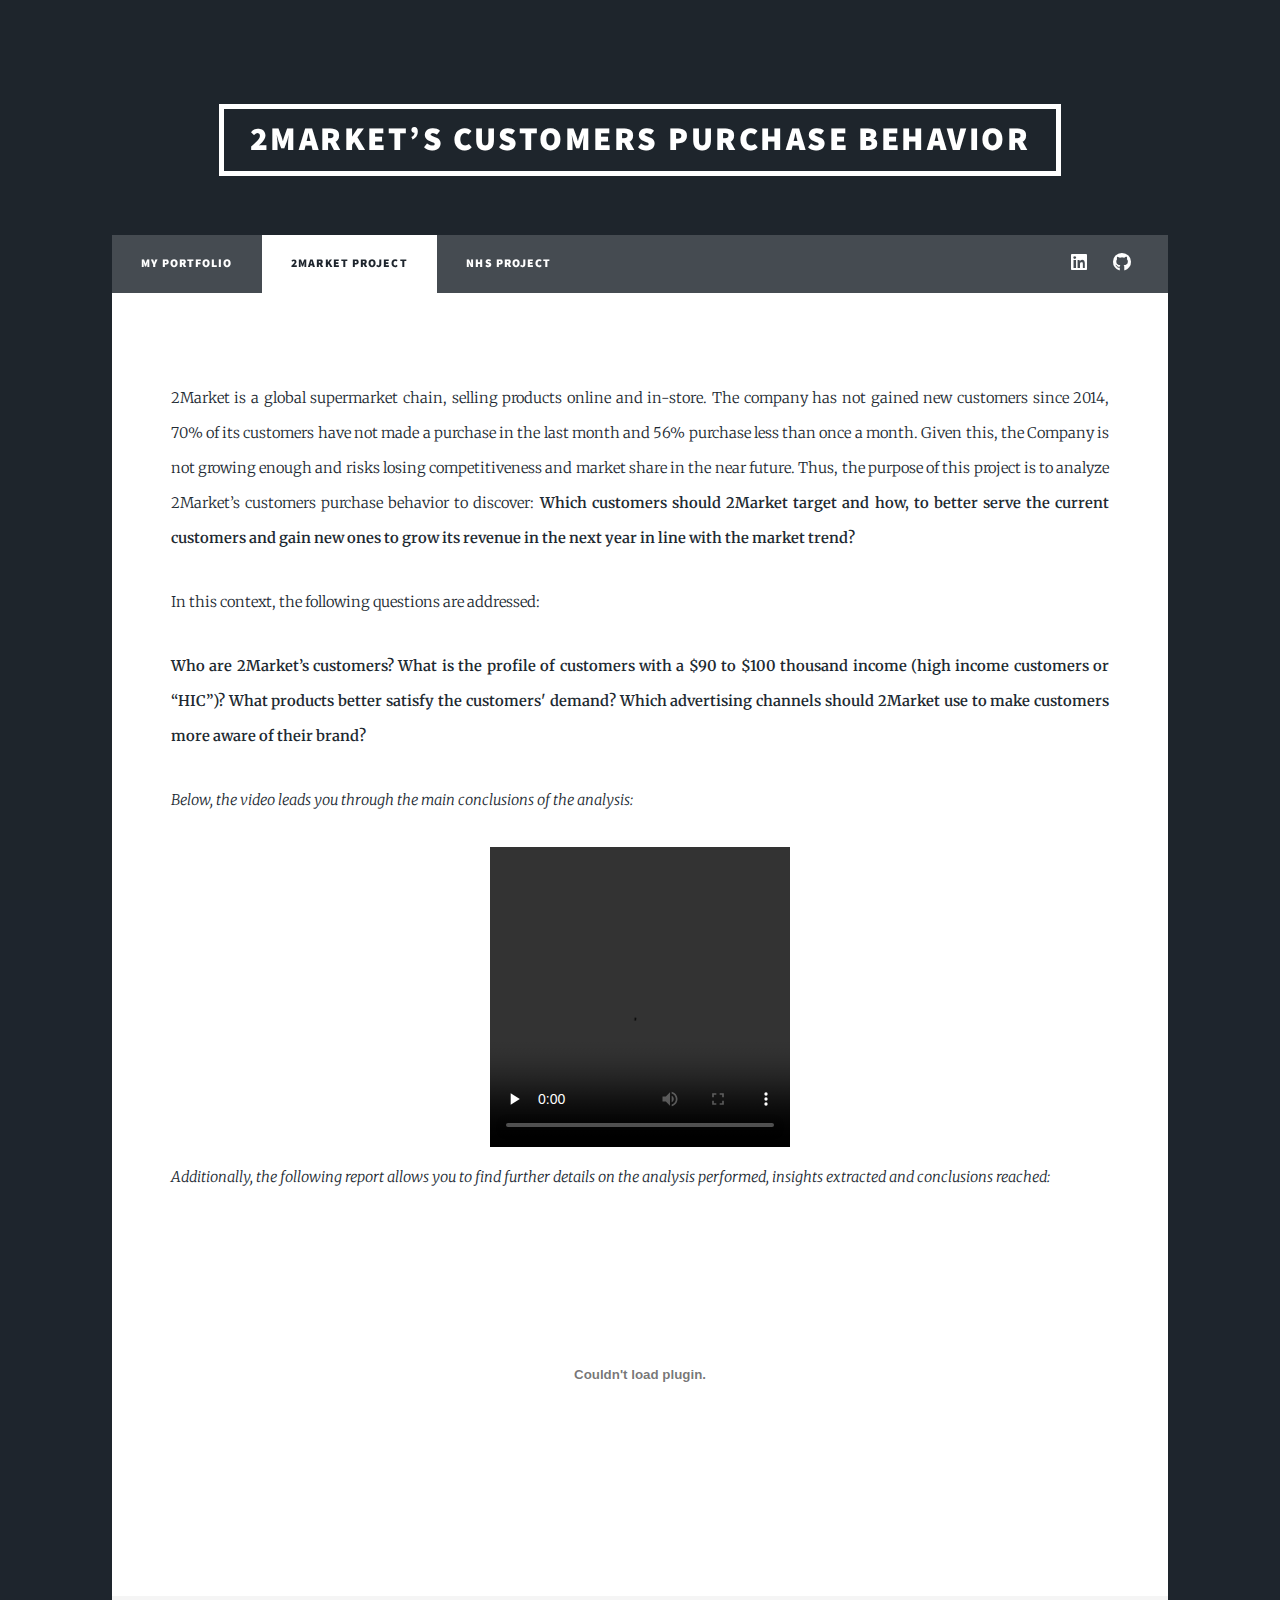
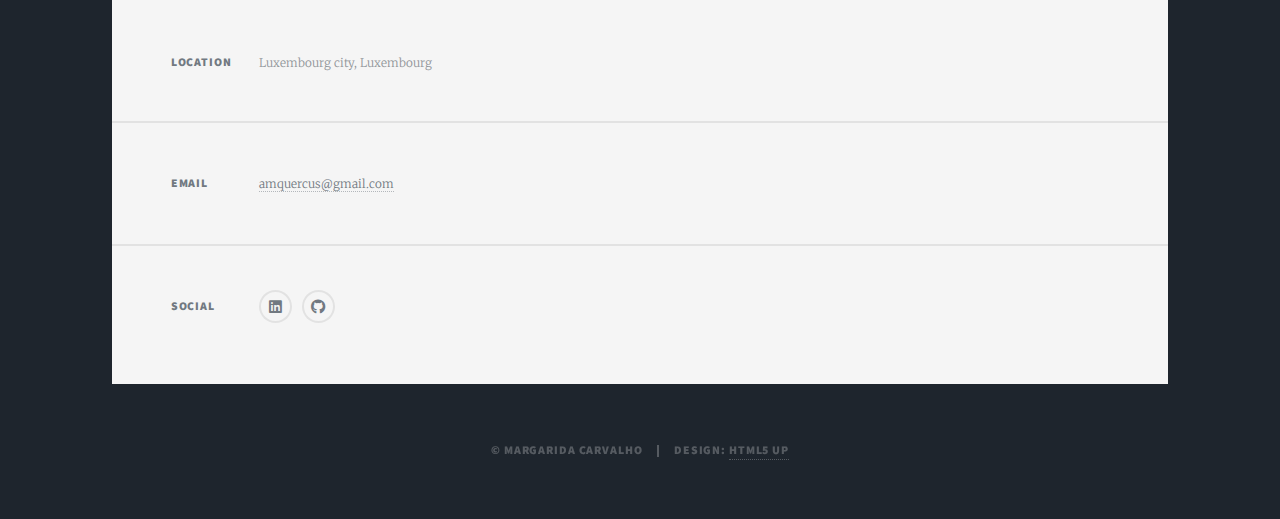
==== commit da8d2fb4: "Updated project pages" ====
--- a/2Market.html
+++ b/2Market.html
@@ -25,7 +25,7 @@
 				<!-- Nav -->
 					<nav id="nav">
 						<ul class="links">
-							<li><a href="homepage.html">My Portfolio</a></li>
+							<li><a href="index.html">My Portfolio</a></li>
 							<li class="active"><a href="2Market.html">2Market Project</a></li>
 							<li><a href="NHS.html">NHS Project</a></li>
 						</ul>
@@ -47,17 +47,17 @@
 									near future. Thus, the purpose of this project is to analyze 2Market’s customers purchase
 									behavior to discover: <b>Which customers should 2Market target and how, to better serve
 									the current customers and gain new ones to grow its revenue in the next year in line
-									with the market trend?</b> 
-									In this context, the following questions are addressed:</p>
+									with the market trend?</b></p>
+									<p>In this context, the following questions are addressed:</p>
 								<p><b>Who are 2Market’s customers? What is the profile of customers with a $90 to $100
 									thousand income (high income customers or “HIC”)?
 									What products better satisfy the customers' demand?
 									Which advertising channels should 2Market use to make customers more aware of
 									their brand?</b></p>
-								<p><i>Below, the video presentation leads you through the main conclusions of the analysis: 
+								<p><i>Below, the video leads you through the main conclusions of the analysis: 
 								</i></p>
 								<center>
-								<div class="video main">
+								<div class="video one">
 									<video with="100%" height="300" controls="controls" preload="none">
 									<source src="2Market - video presentation_MCfinal.mp4" type="video/mp4">
 								</video>
@@ -66,7 +66,7 @@
 								<p><i>Additionally, the following report allows you to find further details on the analysis performed, 
 									insights extracted and conclusions reached:</i></p>
 									<div class="container">
-										<embed src="2Market - report_MCfinal.pdf" type="application/pdf" width="100%" height="300px"></iframe>			
+										<embed src="2Market - report_MCfinal.pdf" type="application/pdf" width="100%" height="300px">		
 									</div>
 									</section>
 
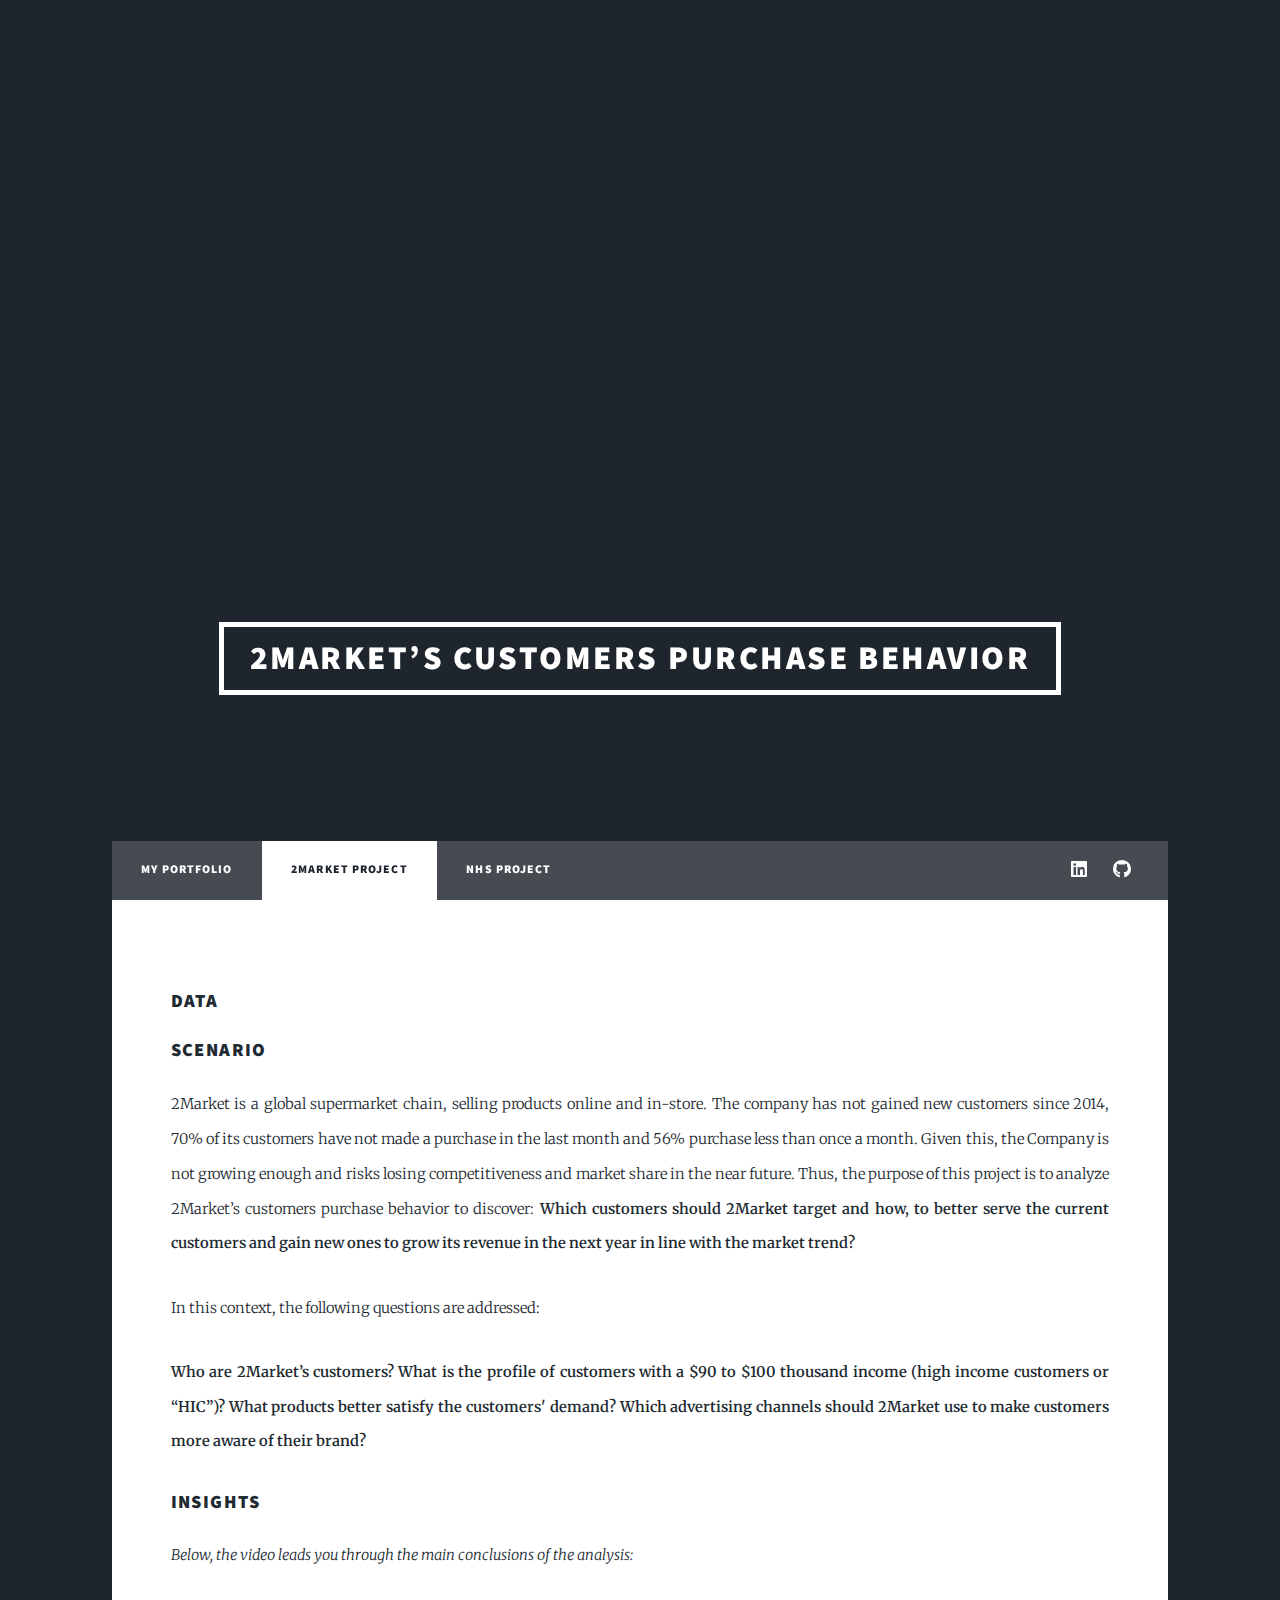
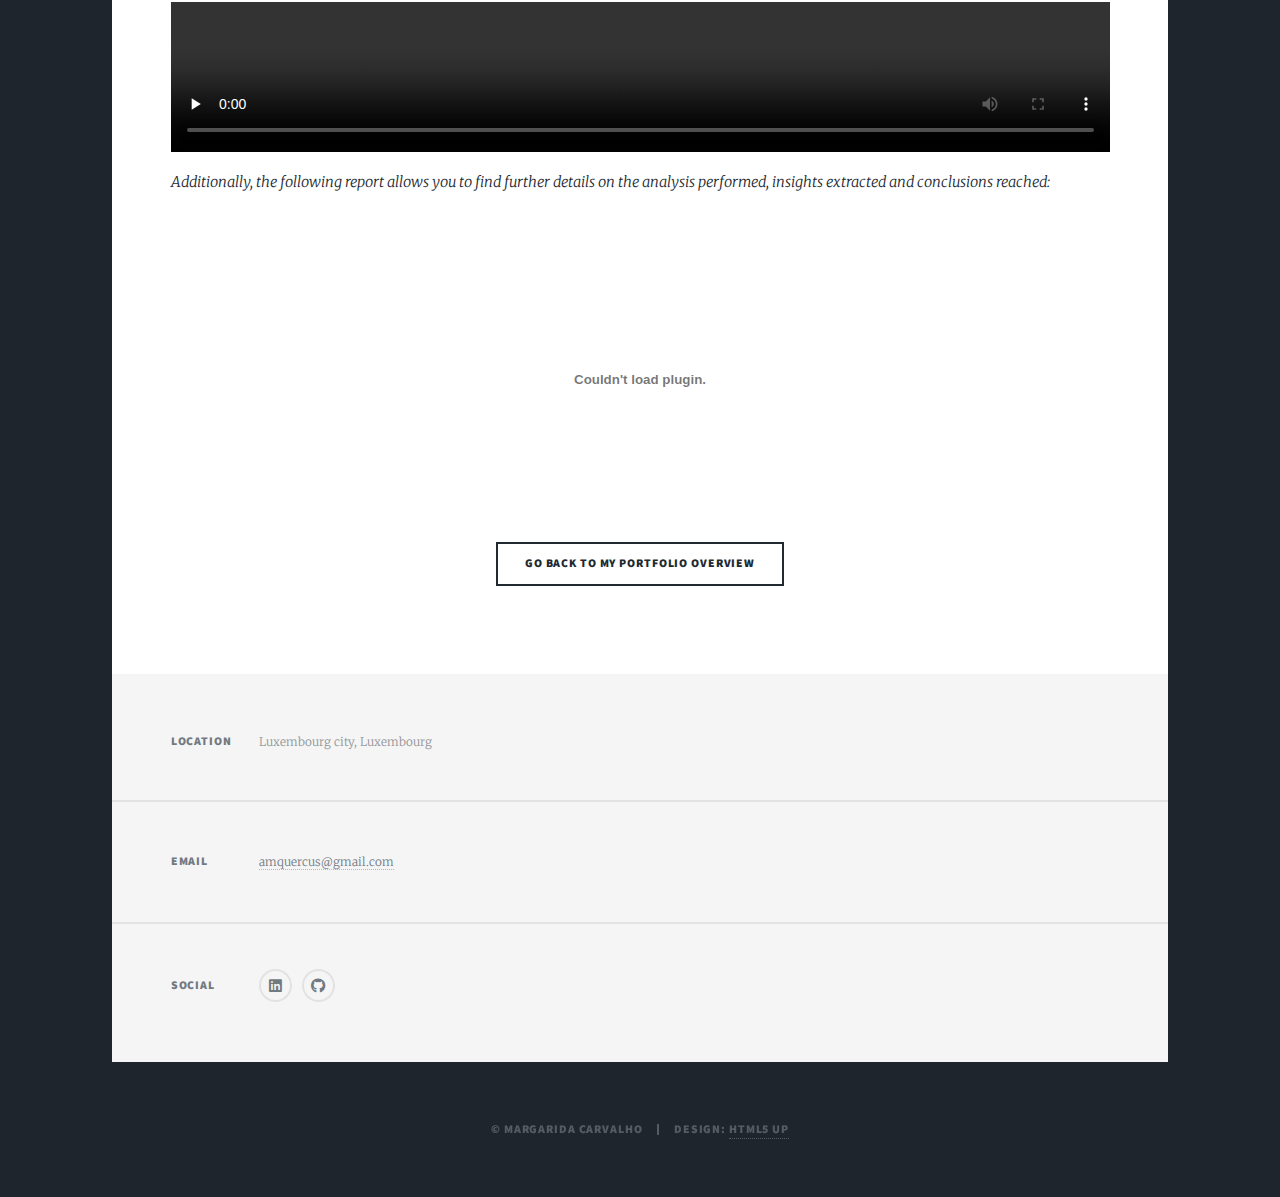
==== commit b4d4c24f: "Update" ====
--- a/2Market.html
+++ b/2Market.html
@@ -18,9 +18,10 @@
 			<div id="wrapper">
 
 				<!-- Header -->
+				<div id="intro">
 					<header id="header">
-						<a class="logo">2Market’s customers purchase behavior</a>
-					</header>
+					<a class="logo">2Market’s customers purchase behavior</a>
+				</header></div>
 
 				<!-- Nav -->
 					<nav id="nav">
@@ -40,6 +41,9 @@
 
 						<!-- Post -->
 							<section class="post">
+								<h3>Data</h3>
+								
+								<h3>Scenario</h3>
 								<p>2Market is a global supermarket chain, selling products online and in-store. The company
 									has not gained new customers since 2014, 70% of its customers have not made a
 									purchase in the last month and 56% purchase less than once a month. Given this, the
@@ -54,11 +58,12 @@
 									What products better satisfy the customers' demand?
 									Which advertising channels should 2Market use to make customers more aware of
 									their brand?</b></p>
+								<h3>Insights</h3>
 								<p><i>Below, the video leads you through the main conclusions of the analysis: 
 								</i></p>
 								<center>
-								<div class="video one">
-									<video with="100%" height="300" controls="controls" preload="none">
+								<div class="video main">
+									<video id="video main" width="100%" height="auto" controls="controls" preload="none">
 									<source src="2Market - video presentation_MCfinal.mp4" type="video/mp4">
 								</video>
 								</div>
@@ -68,6 +73,9 @@
 									<div class="container">
 										<embed src="2Market - report_MCfinal.pdf" type="application/pdf" width="100%" height="300px">		
 									</div>
+									<ul class="actions special">
+										<li><a href="index.html" class="button">Go back to My Portfolio overview</a></li>
+									</ul>
 									</section>
 
 					</div>
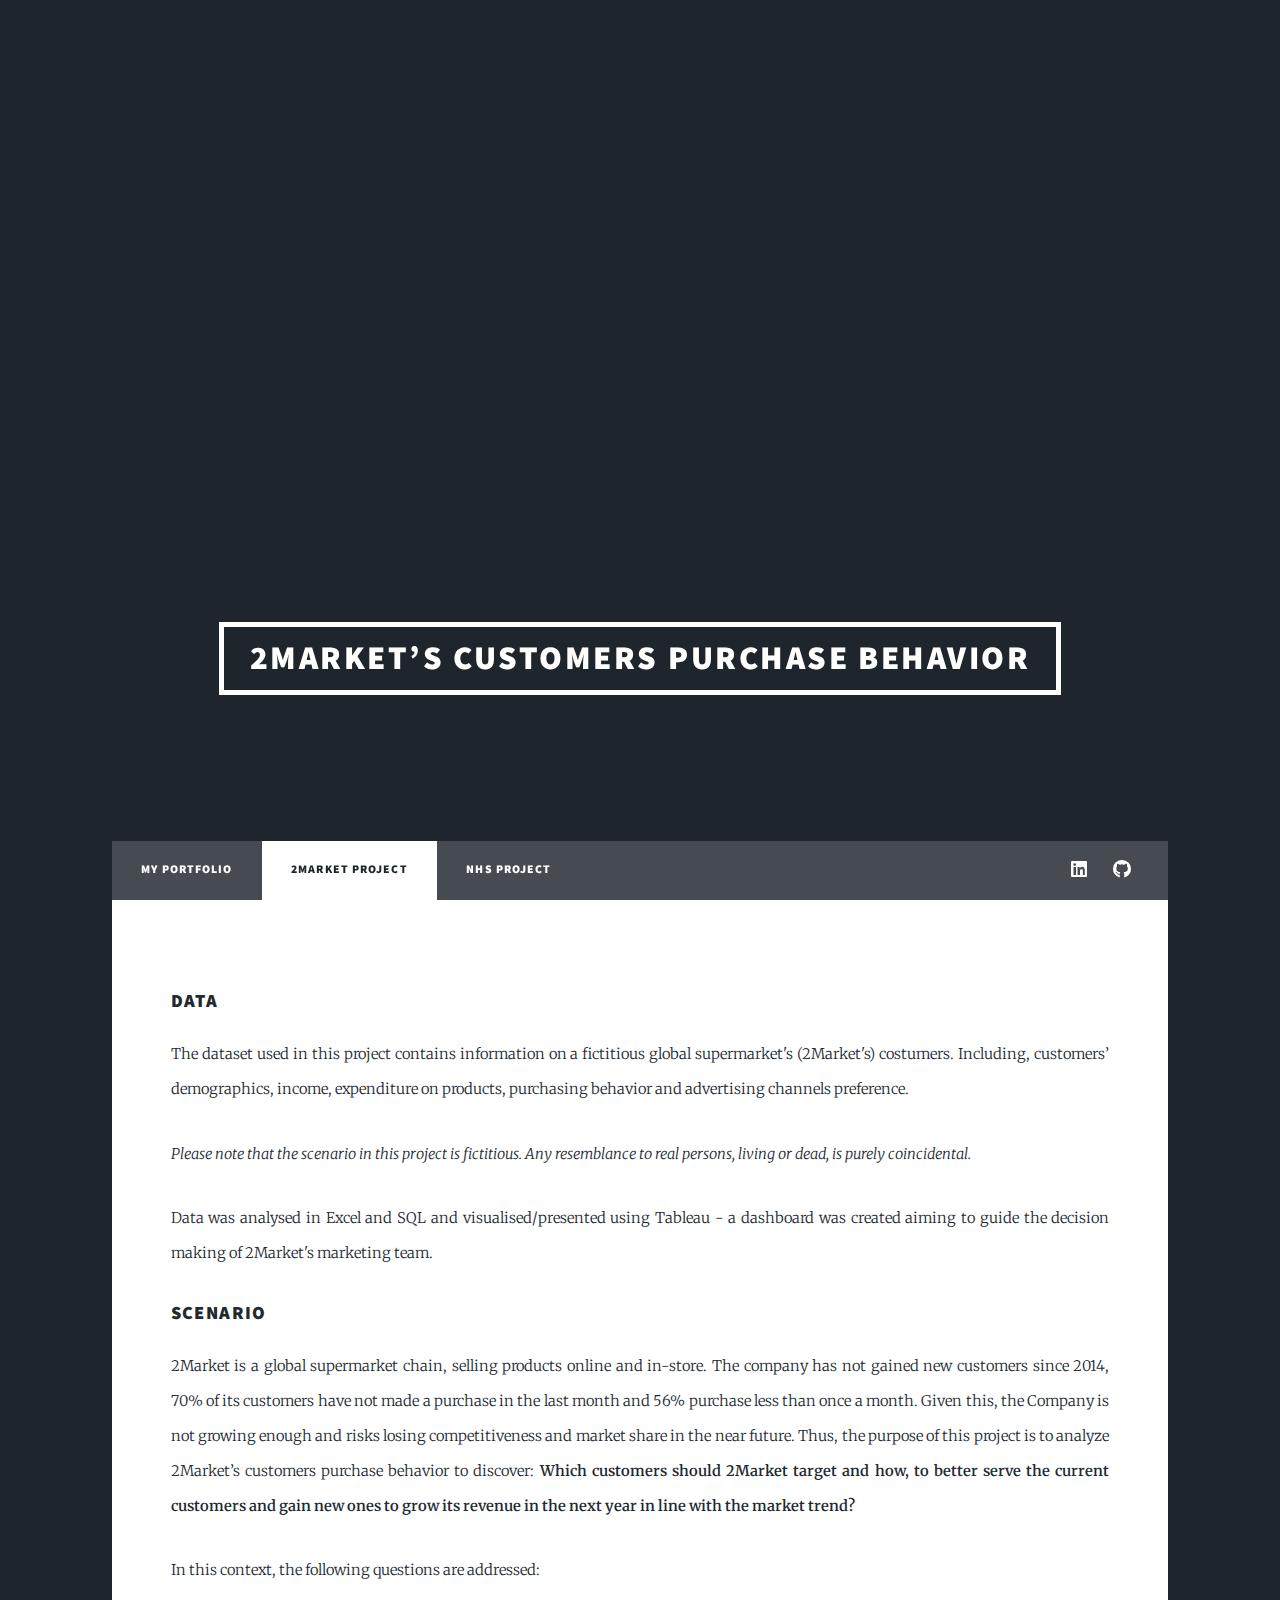
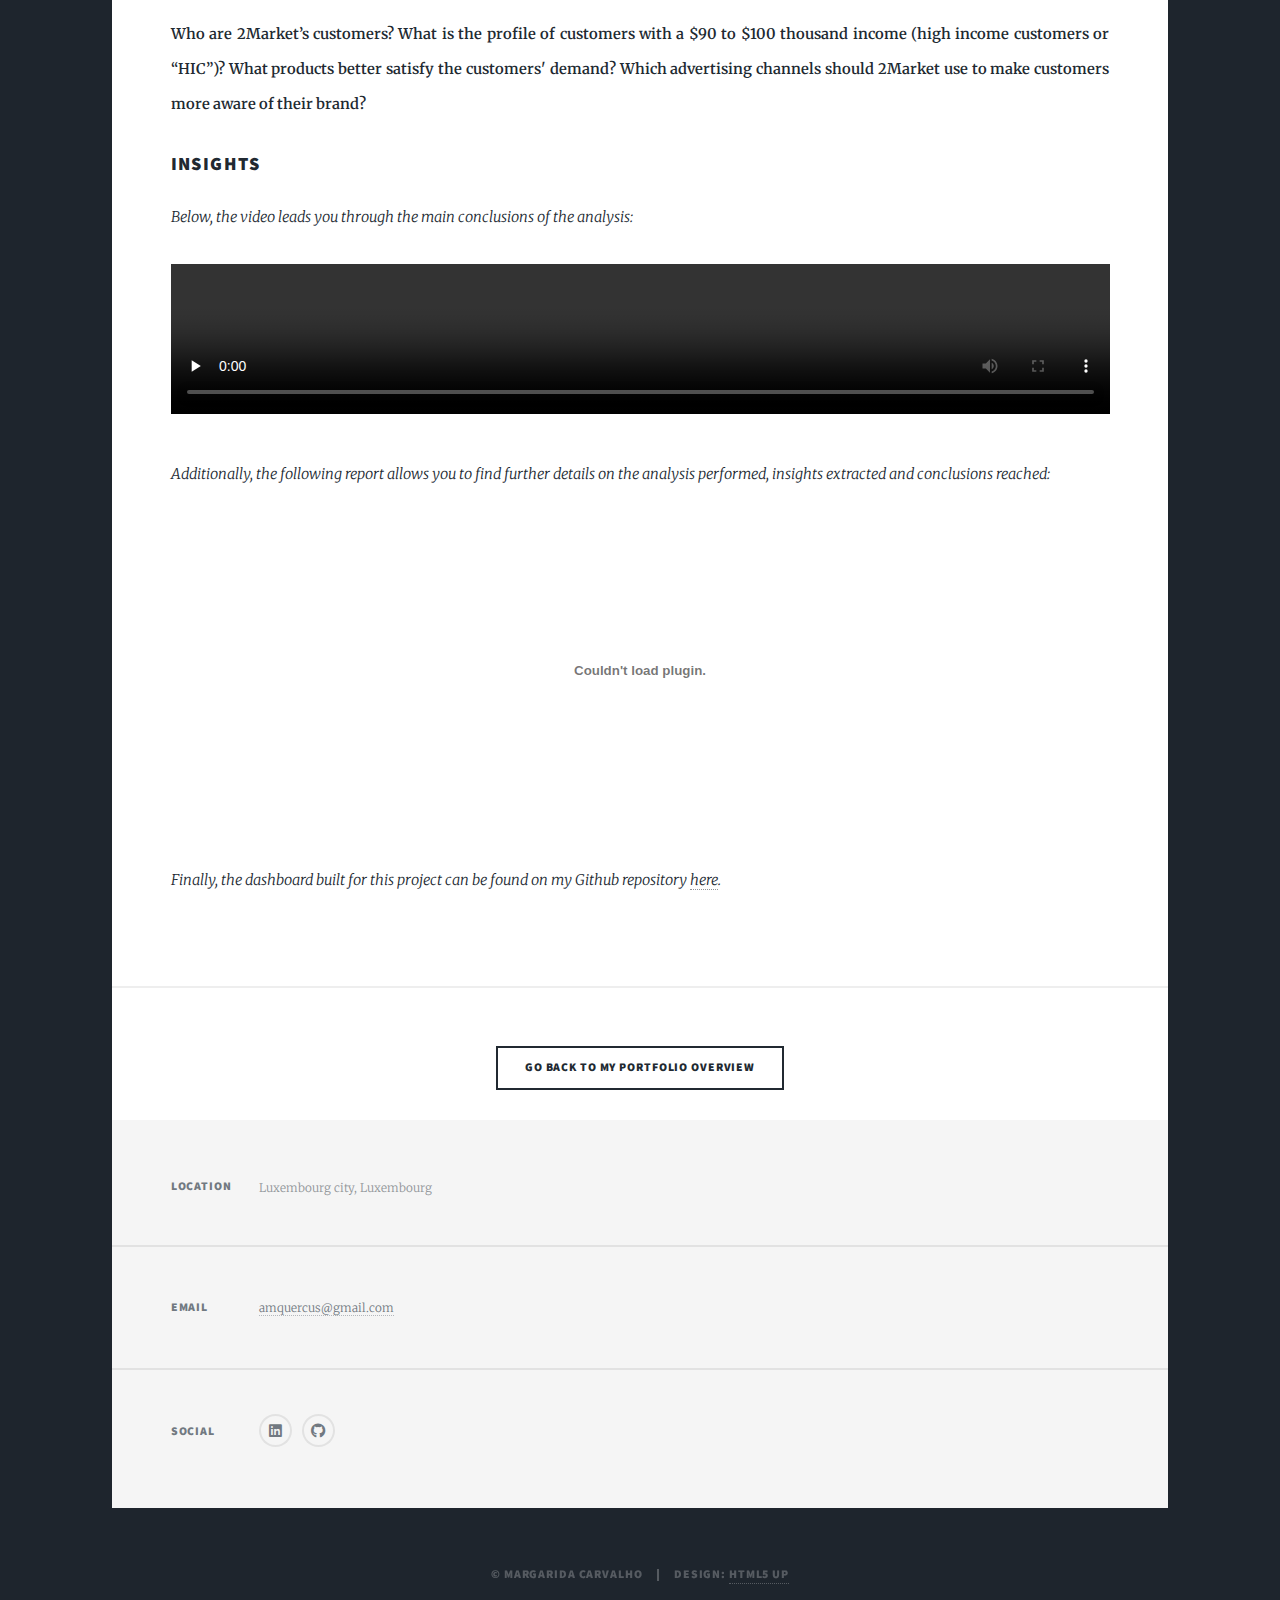
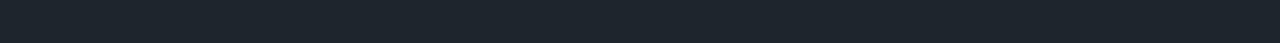
==== commit 348e22c9: "Update" ====
--- a/2Market.html
+++ b/2Market.html
@@ -42,7 +42,13 @@
 						<!-- Post -->
 							<section class="post">
 								<h3>Data</h3>
-								
+								<p>The dataset used in this project contains information on a fictitious global supermarket's (2Market's)
+									costumers. Including, customers’ demographics, income, 
+									expenditure on products, purchasing behavior and advertising channels preference.</p>
+								<p><i>Please note that the scenario in this project is fictitious. Any resemblance to real persons, 
+									living or dead, is purely coincidental.</i></p>								
+								<p>Data was analysed in Excel and SQL and visualised/presented using Tableau - a dashboard was created 
+									aiming to guide the decision making of 2Market's marketing team.</p>
 								<h3>Scenario</h3>
 								<p>2Market is a global supermarket chain, selling products online and in-store. The company
 									has not gained new customers since 2014, 70% of its customers have not made a
@@ -66,17 +72,21 @@
 									<video id="video main" width="100%" height="auto" controls="controls" preload="none">
 									<source src="2Market - video presentation_MCfinal.mp4" type="video/mp4">
 								</video>
+								<p></p>
 								</div>
 								</center>
 								<p><i>Additionally, the following report allows you to find further details on the analysis performed, 
 									insights extracted and conclusions reached:</i></p>
-									<div class="container">
-										<embed src="2Market - report_MCfinal.pdf" type="application/pdf" width="100%" height="300px">		
-									</div>
+									<div class="pdf">
+										<object type="application/pdf" data="2Market - report_MCfinal.pdf" width="100%" height=300px>		
+										</object>
+										</div>
+										<p></p>
+									<p><i>Finally, the dashboard built for this project can be found on my Github repository <a href="https://github.com/amquercus/2Market-project-MC">here</a>.</i></p>
+									</section>
 									<ul class="actions special">
 										<li><a href="index.html" class="button">Go back to My Portfolio overview</a></li>
 									</ul>
-									</section>
 
 					</div>
 
